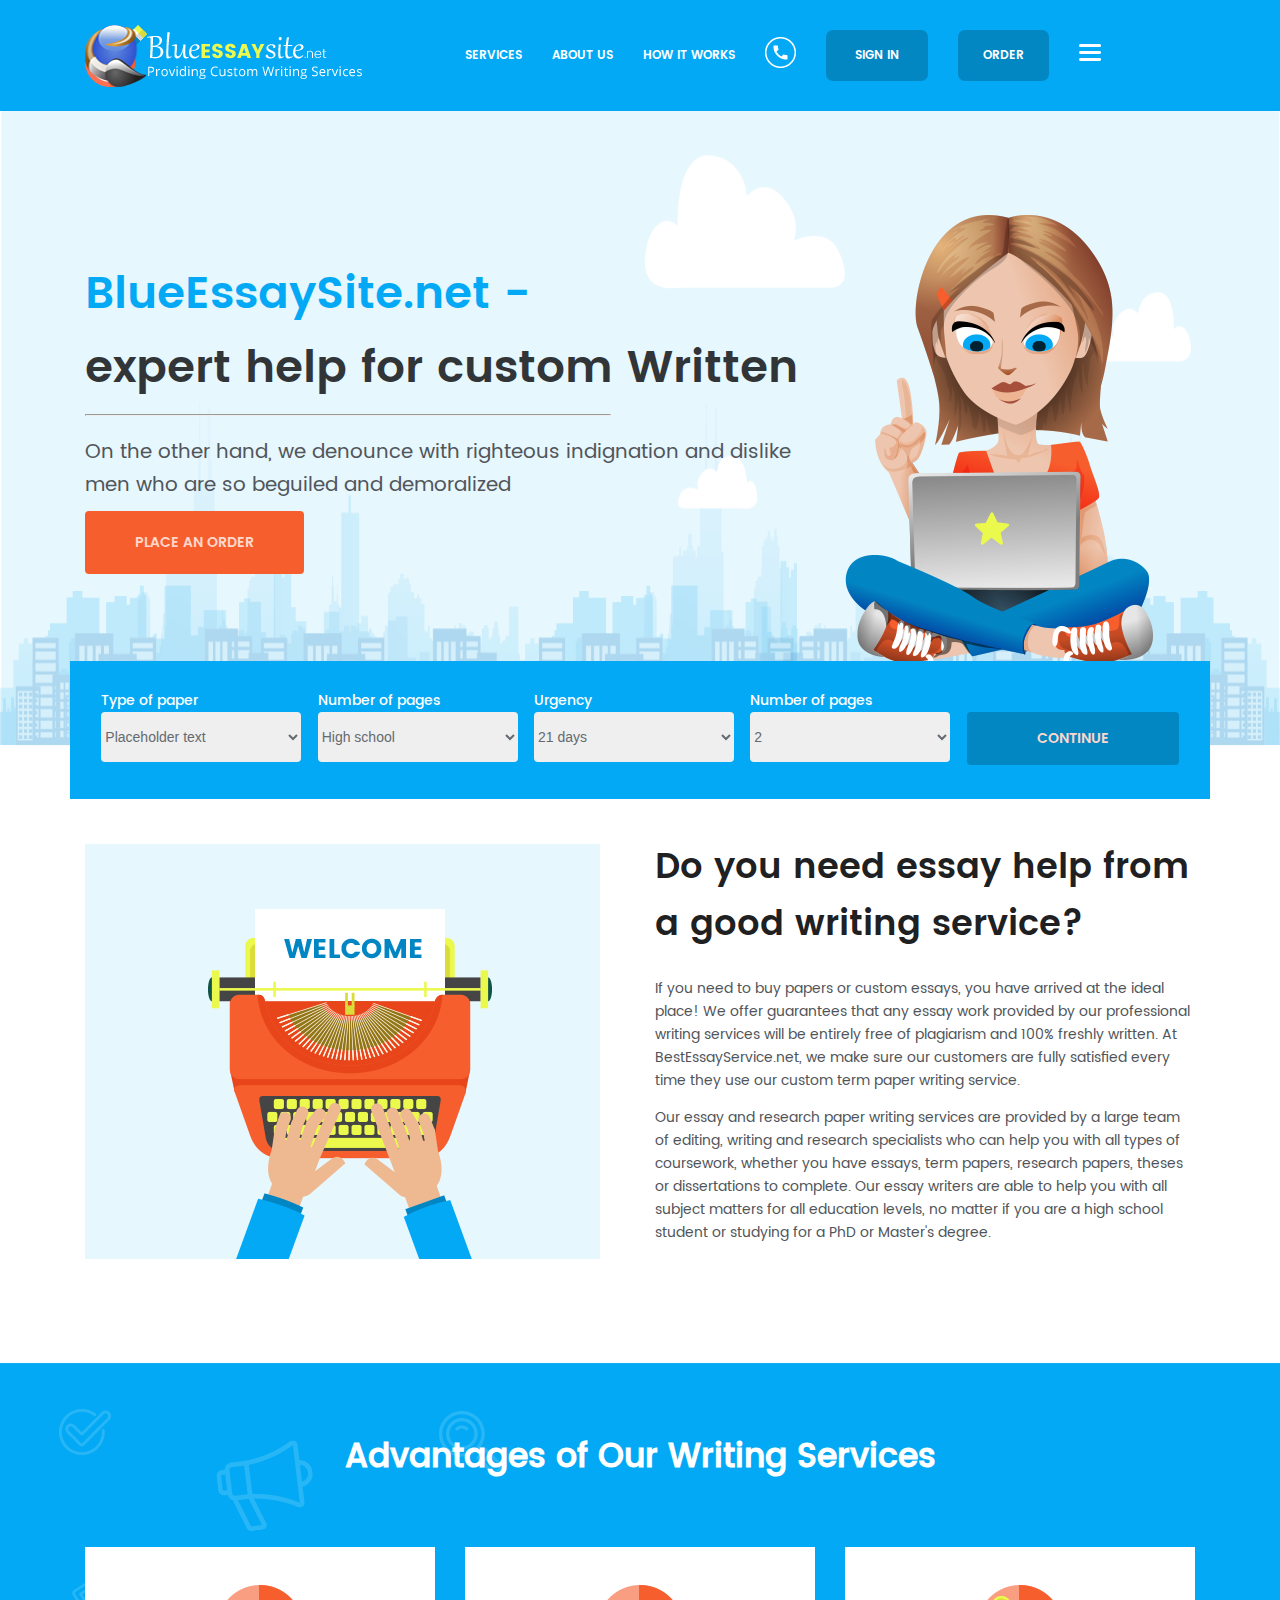
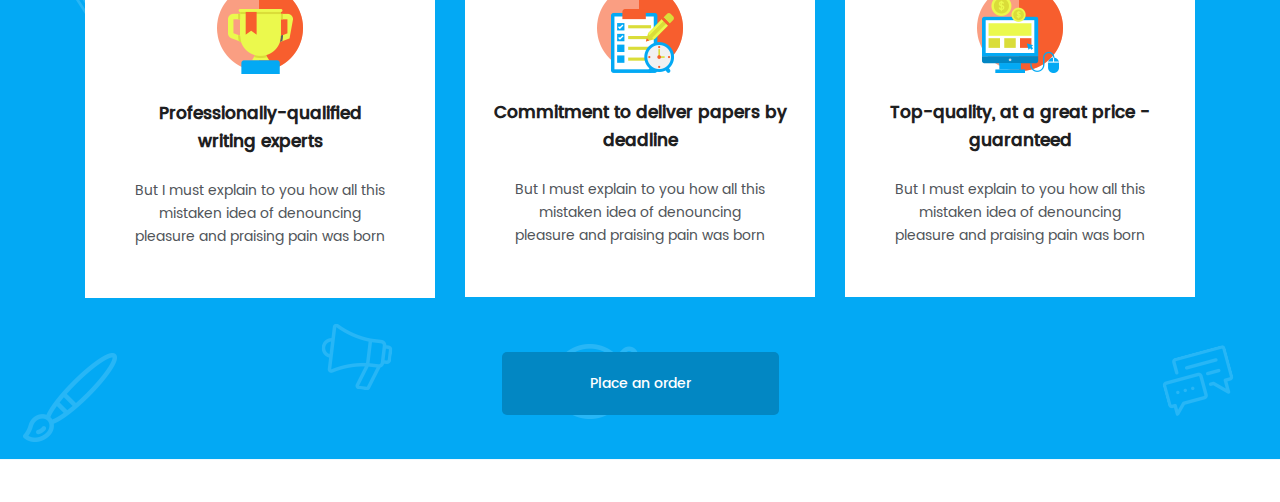
==== index.html @ 02ed7108 "v4" ====
<!DOCTYPE html>
<html lang="en">
<head>
    <meta charset="UTF-8">
    <meta http-equiv="X-UA-Compatible" content="IE=edge">
    <meta name="viewport" content="width=device-width, initial-scale=1.0">
    <title>BlueEssaySite</title>
    <link rel="stylesheet" href="css/bootstrap-grid.min.css">
    <link rel="stylesheet" href="css/main.css">
</head>
<body>

    <header>
        <div class="container-fluid header-top">
            <div class="container">
                <div class="row">  
                    <div class="col-4">
                        <img src="imeges/header-top_icon-logo.png" alt="">
                        <img src="imeges/header-topProviding-Custom-Writing-Services.png" alt="">
                    </div>
                    <div class="col-auto"><a href="#">services</a></div>
                    <div class="col-auto"><a href="#">about us</a></div>
                    <div class="col-auto"><a href="#">how it works</a></div>
                    <div class="col-auto"><a href="#"><img src="imeges/HEADER-TOPphone_icon.png" alt=""></a></div>
                    <div class="col-auto"><a href="#">sign in</a></div>
                    <div class="col-auto"><a href="#">order</a></div>
                    <div class="col-auto"><a href="#"><img src="imeges/top-headerburger.png" alt=""></a></div>
                </div>
            </div>
        </div>
        <div class="container-fluid header-center">
            <div class="container">
                <div class="row">
                    <div class="col-8">
                        <h1><span>BlueEssaySite.net -</span><br> expert help for custom Written</h1>
                        <hr>
                        <p>On the other hand, we denounce with righteous indignation and dislike men who are so beguiled and demoralized</p>
                        <a href="#">Place an order</a>
                    </div>
                    <div class="col-4">
                        <img src="imeges/img_girl.png" alt="">
                    </div>
                </div>
            </div>
            <div class="bgc-color-header">
                <div class="container">
                    <div class="row ">
                        <div class="col continue">
                            <div>
                                <label>Type of paper</label><br>
                                <select>
                                <option>Placeholder text</option>
                            </select></div>
                            <div>
                                <label>Number of pages</label><br>
                                <select>
                                <option>High school</option>
                            </select></div>
                            <div>
                                <label>Urgency</label><br>
                                <select>
                                <option>21 days</option>
                            </select></div>
                            <div>
                                <label>Number of pages</label><br>
                                <select>
                                <option>2</option>
                            </select></div>
                            <div><a href="#">Continue</a></div>
                        </div>
                       
                    </div>
            </div>
           

            </div>
        </div>
    </header>

    <main>
        <div class="container-fluid welcome">
            <div class="container">
                <div class="row">
                    <div class="col-6"><img src="imeges/welcome.png" alt=""></div>
                    <div class="col-6">
                        <h1>Do you need essay help from a good writing service?</h1>
                        <p>If you need to buy papers or custom essays, you have arrived at the ideal place! We offer guarantees that any essay work provided by our professional writing services will be entirely free of plagiarism and 100% freshly written. At BestEssayService.net, we make sure our customers are fully satisfied every time they use our custom term paper writing service. </p>
                        <p>Our essay and research paper writing services are provided by a large team of editing, writing and research specialists who can help you with all types of coursework, whether you have essays, term papers, research papers, theses or dissertations to complete. Our essay writers are able to help you with all subject matters for all education levels, no matter if you are a high school student or studying for a PhD or Master's degree.</p>
                    </div>
                </div>
            </div>
        </div>

        <div class="container-fluid our">
            <div class="container">
                <div class="row">
                    <div class="col-12">
                        <h2>Advantages of Our Writing Services</h2>
                    </div>
                </div>
                <div class="row">
                    <div class="col-4">
                        <div class="cub">
                            <img src="imeges/Vector-Smart-Object1111.png" alt="">
                            <h4>Professionally-qualified <br> writing experts</h4>
                            <p>But I must explain to you how all this mistaken idea of denouncing pleasure and praising pain was born</p>
                        </div>
                        
                    </div>
                    <div class="col-4">
                        <div class="cub">
                            <img src="imeges/Vector-Smart-Object2222.png" alt="">
                            <h4>Commitment to deliver papers by deadline</h4>
                            <p>But I must explain to you how all this mistaken idea of denouncing pleasure and praising pain was born</p>
                        </div>
                        
                    </div>
                    <div class="col-4">
                        <div class="cub">
                            <img src="imeges/Vector-Smart-Object33333.png" alt="">
                            <h4>Top-quality, at a great price - guaranteed</h4>
                            <p>But I must explain to you how all this mistaken idea of denouncing pleasure and praising pain was born</p>
                        </div>
                        
                    </div>
                </div>
                <div class="row roro">
                    <div class="col-auto">
                        <div>
                            <a href="#">Place an order</a>
                        </div>
                        
                    </div>
                </div>
            </div>
        </div>

    </main>

    
    
</body>
</html>
---- css/main.css ----
@import '../fonts/fonts.css';
@import 'base.css';
@import 'style.css';
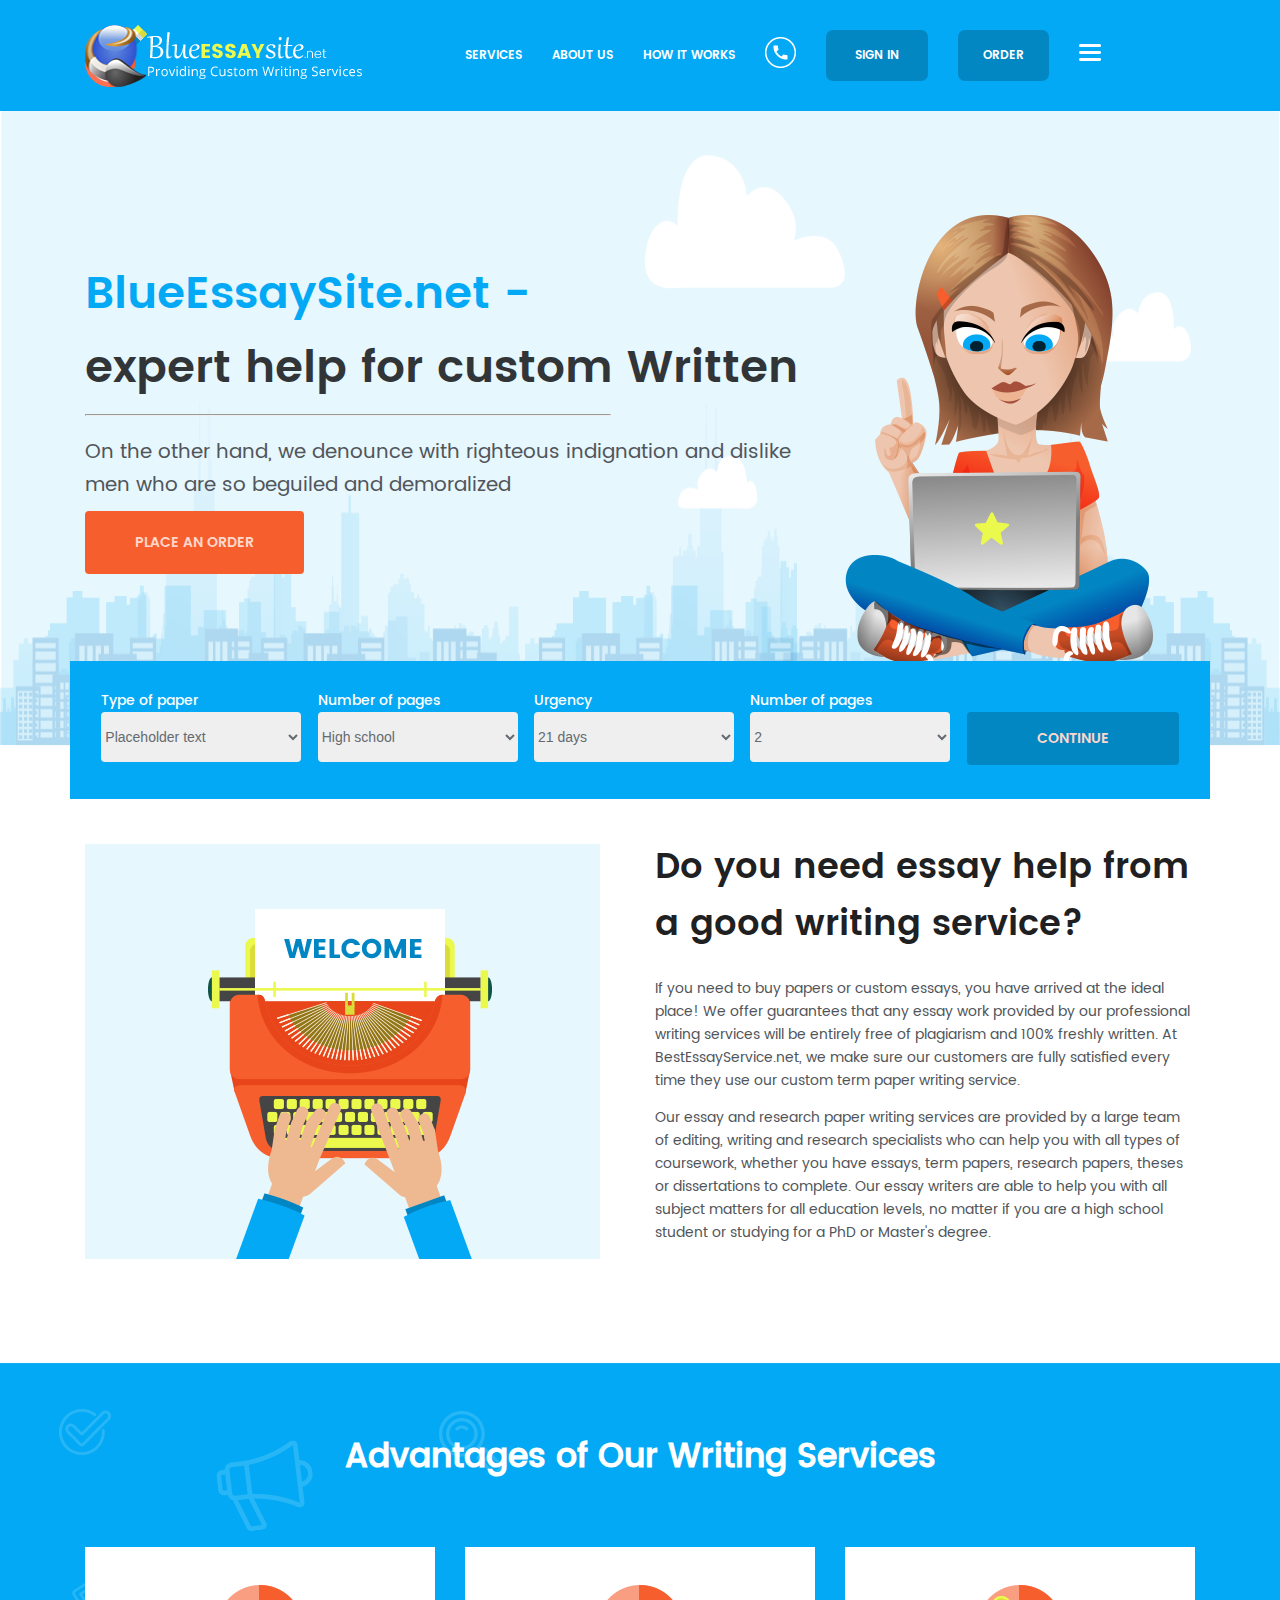
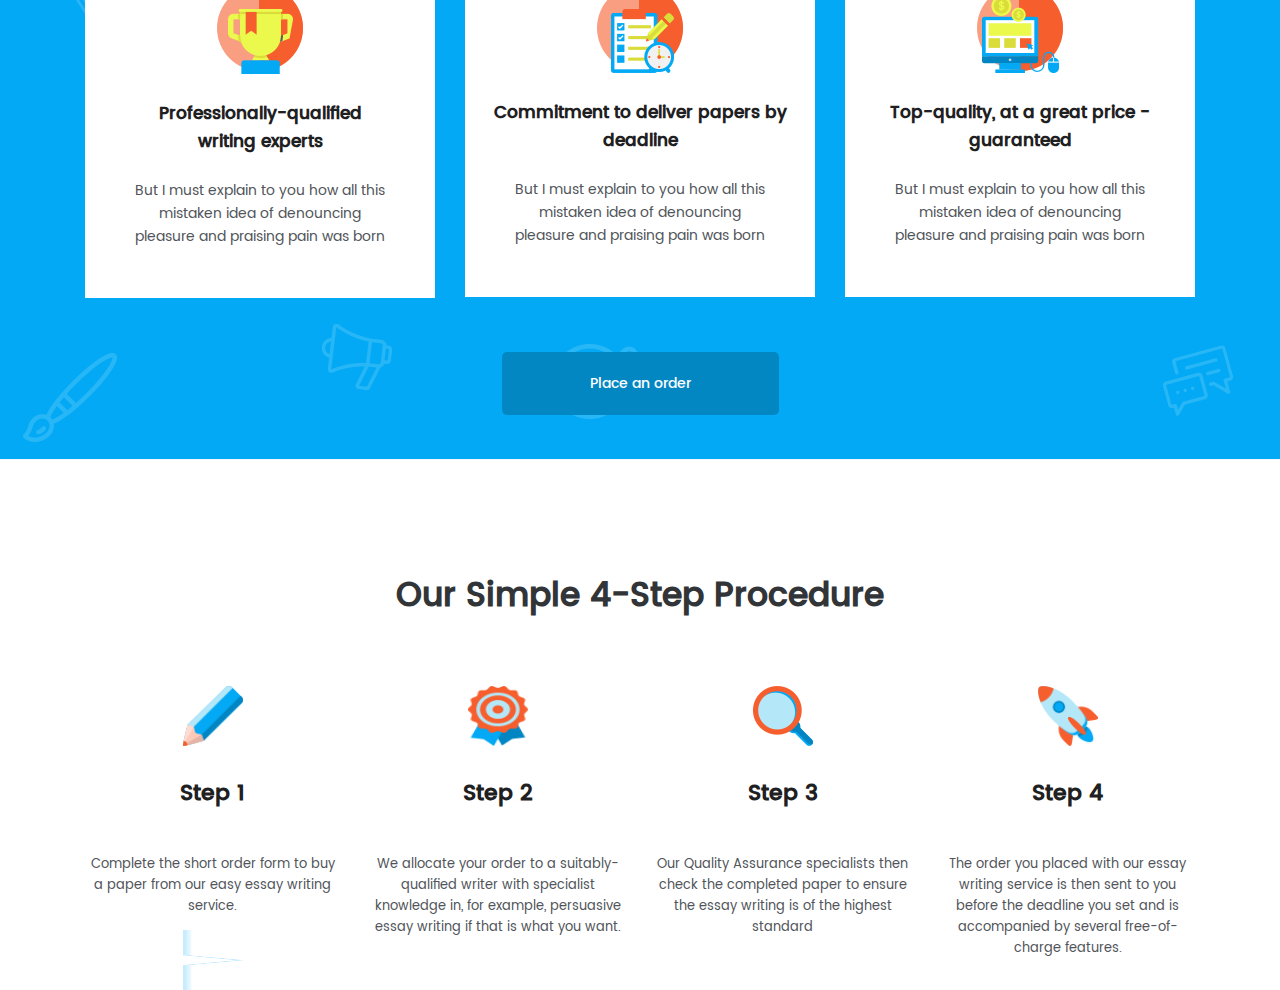
==== commit 121b6cbc: "v-5" ====
--- a/index.html
+++ b/index.html
@@ -134,6 +134,38 @@
                 </div>
             </div>
         </div>
+        <div class="container-fluid hot-it-works">
+            <div class="container">
+                <div class="row">
+                    <div class="col-12">
+                        <h2>Our Simple 4-Step Procedure</h2>
+                    </div>
+                </div>
+                <div class="row">
+                    <div class="col-3 flex-container arow">
+                        <img src="imeges/step1.png" alt="">
+                        <h4>Step 1</h4>
+                        <p>Complete the short order form to buy a paper from our easy essay writing service.</p>
+                        <img class="flet" src="imeges/arrow-copy.png" alt="">
+                    </div>
+                    <div class="col-3 flex-container arow">
+                        <img src="imeges/step2.png" alt="">
+                        <h4>Step 2</h4>
+                        <p>We allocate your order to a suitably-qualified writer with specialist knowledge in, for example, persuasive essay writing if that is what you want.</p>
+                    </div>
+                    <div class="col-3 flex-container arow">
+                        <img src="imeges/step3.png" alt="">
+                        <h4>Step 3</h4>
+                        <p>Our Quality Assurance specialists then check the completed paper to ensure the essay writing is of the highest standard</p>
+                    </div>
+                    <div class="col-3 flex-container">
+                        <img src="imeges/step4.png" alt="">
+                        <h4>Step 4</h4>
+                        <p>The order you placed with our essay writing service is then sent to you before the deadline you set and is accompanied by several free-of-charge features.</p>
+                    </div>
+                </div>
+            </div>
+        </div>
 
     </main>
 
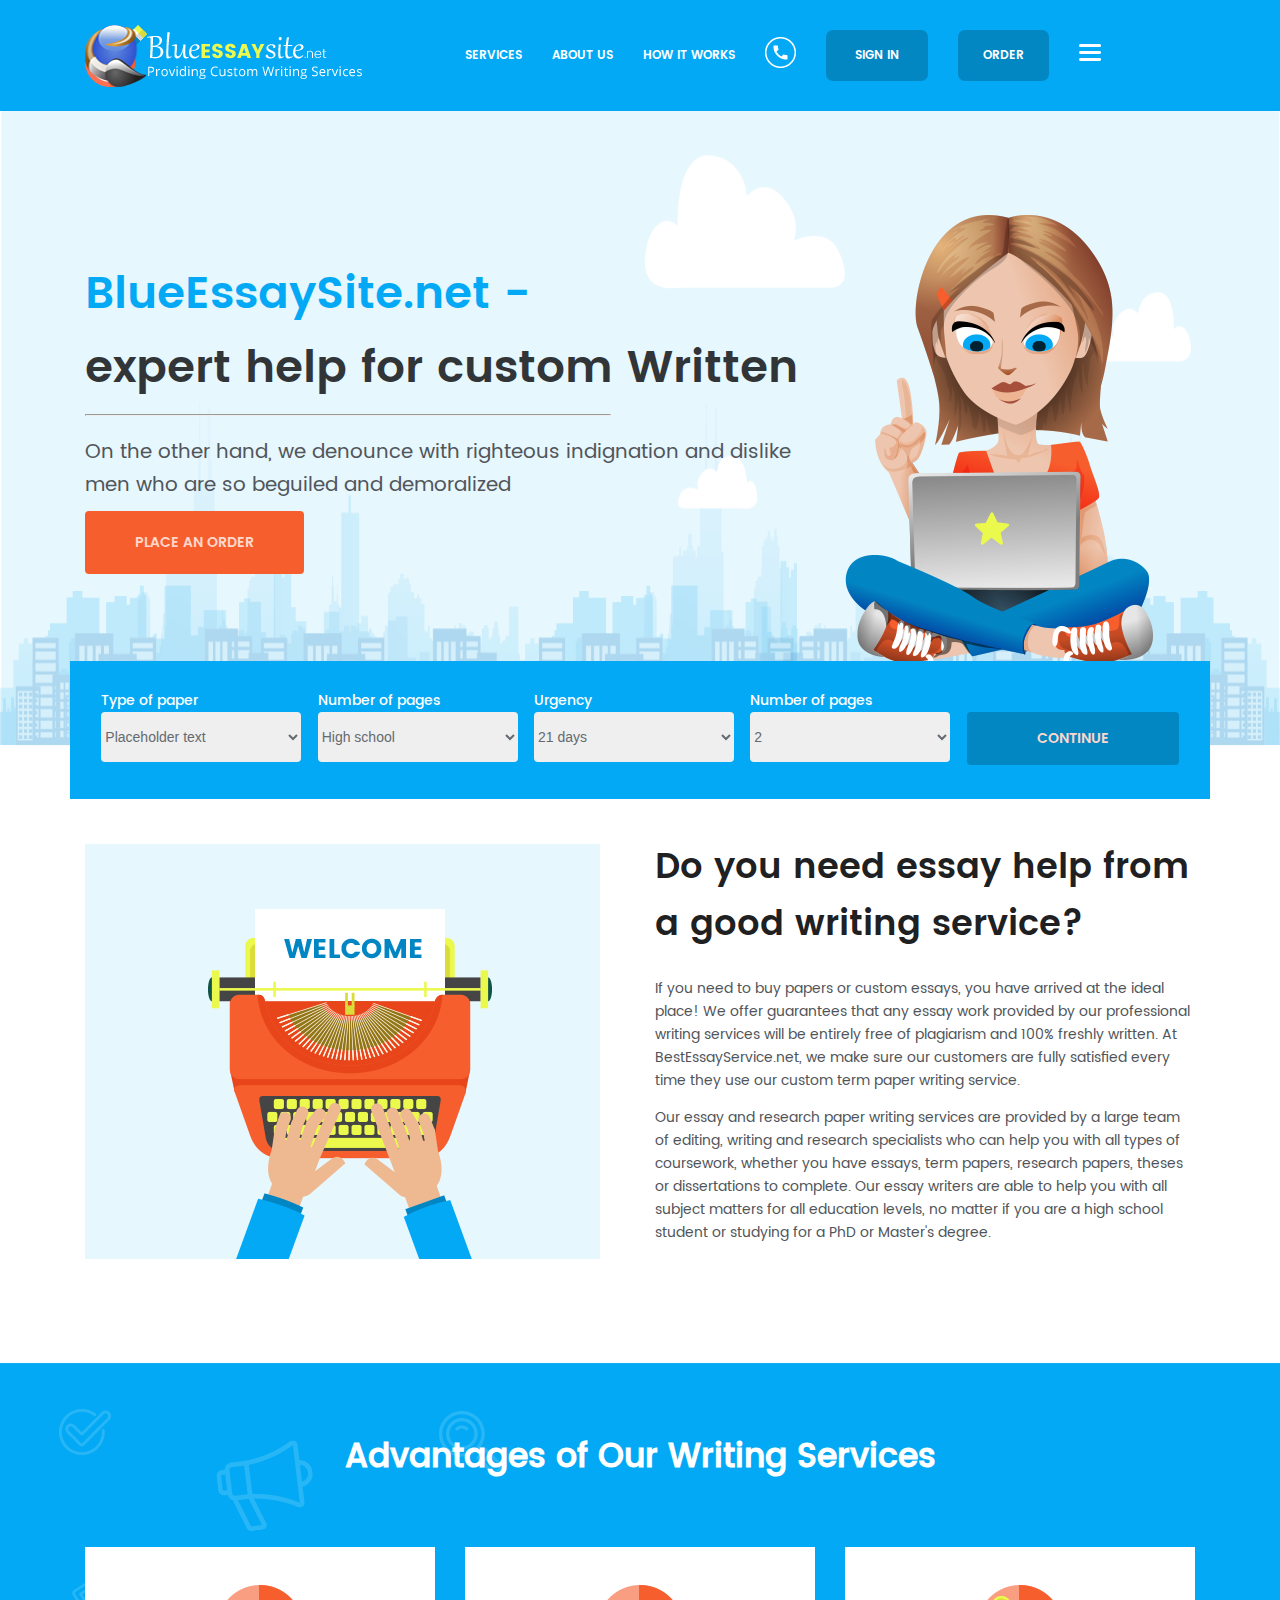
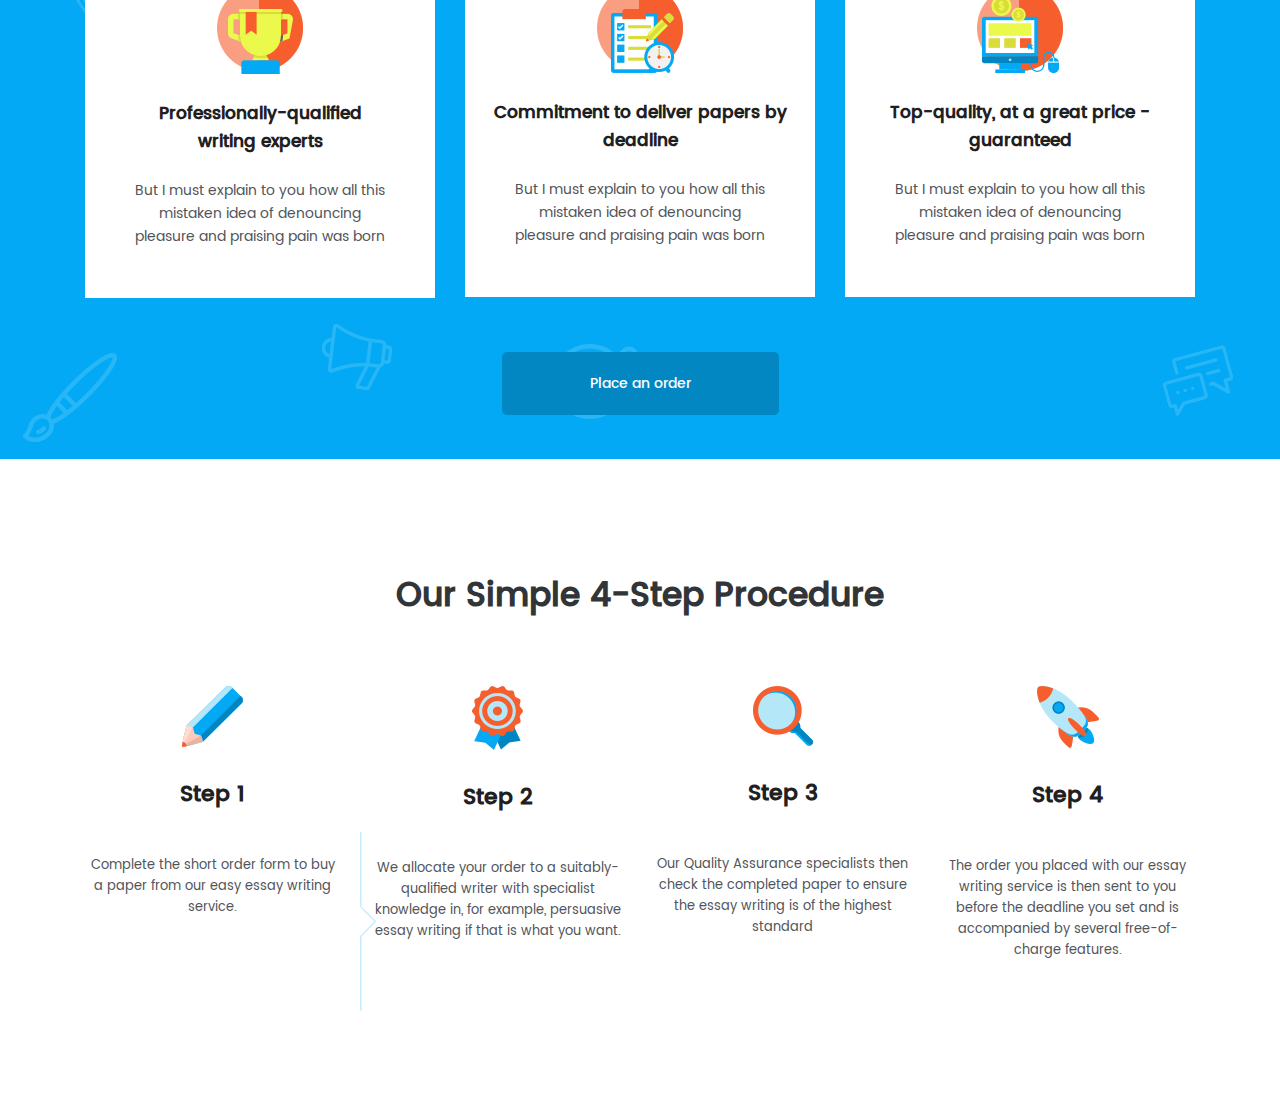
==== commit 6a38d923: "v-6" ====
--- a/index.html
+++ b/index.html
@@ -143,23 +143,23 @@
                 </div>
                 <div class="row">
                     <div class="col-3 flex-container arow">
-                        <img src="imeges/step1.png" alt="">
+                        <img class="size" src="imeges/step1.png" alt="">
                         <h4>Step 1</h4>
                         <p>Complete the short order form to buy a paper from our easy essay writing service.</p>
                         <img class="flet" src="imeges/arrow-copy.png" alt="">
                     </div>
                     <div class="col-3 flex-container arow">
-                        <img src="imeges/step2.png" alt="">
+                        <img class="size" src="imeges/step2.png" alt="">
                         <h4>Step 2</h4>
                         <p>We allocate your order to a suitably-qualified writer with specialist knowledge in, for example, persuasive essay writing if that is what you want.</p>
                     </div>
                     <div class="col-3 flex-container arow">
-                        <img src="imeges/step3.png" alt="">
+                        <img class="size" src="imeges/step3.png" alt="">
                         <h4>Step 3</h4>
                         <p>Our Quality Assurance specialists then check the completed paper to ensure the essay writing is of the highest standard</p>
                     </div>
                     <div class="col-3 flex-container">
-                        <img src="imeges/step4.png" alt="">
+                        <img class="size" src="imeges/step4.png" alt="">
                         <h4>Step 4</h4>
                         <p>The order you placed with our essay writing service is then sent to you before the deadline you set and is accompanied by several free-of-charge features.</p>
                     </div>
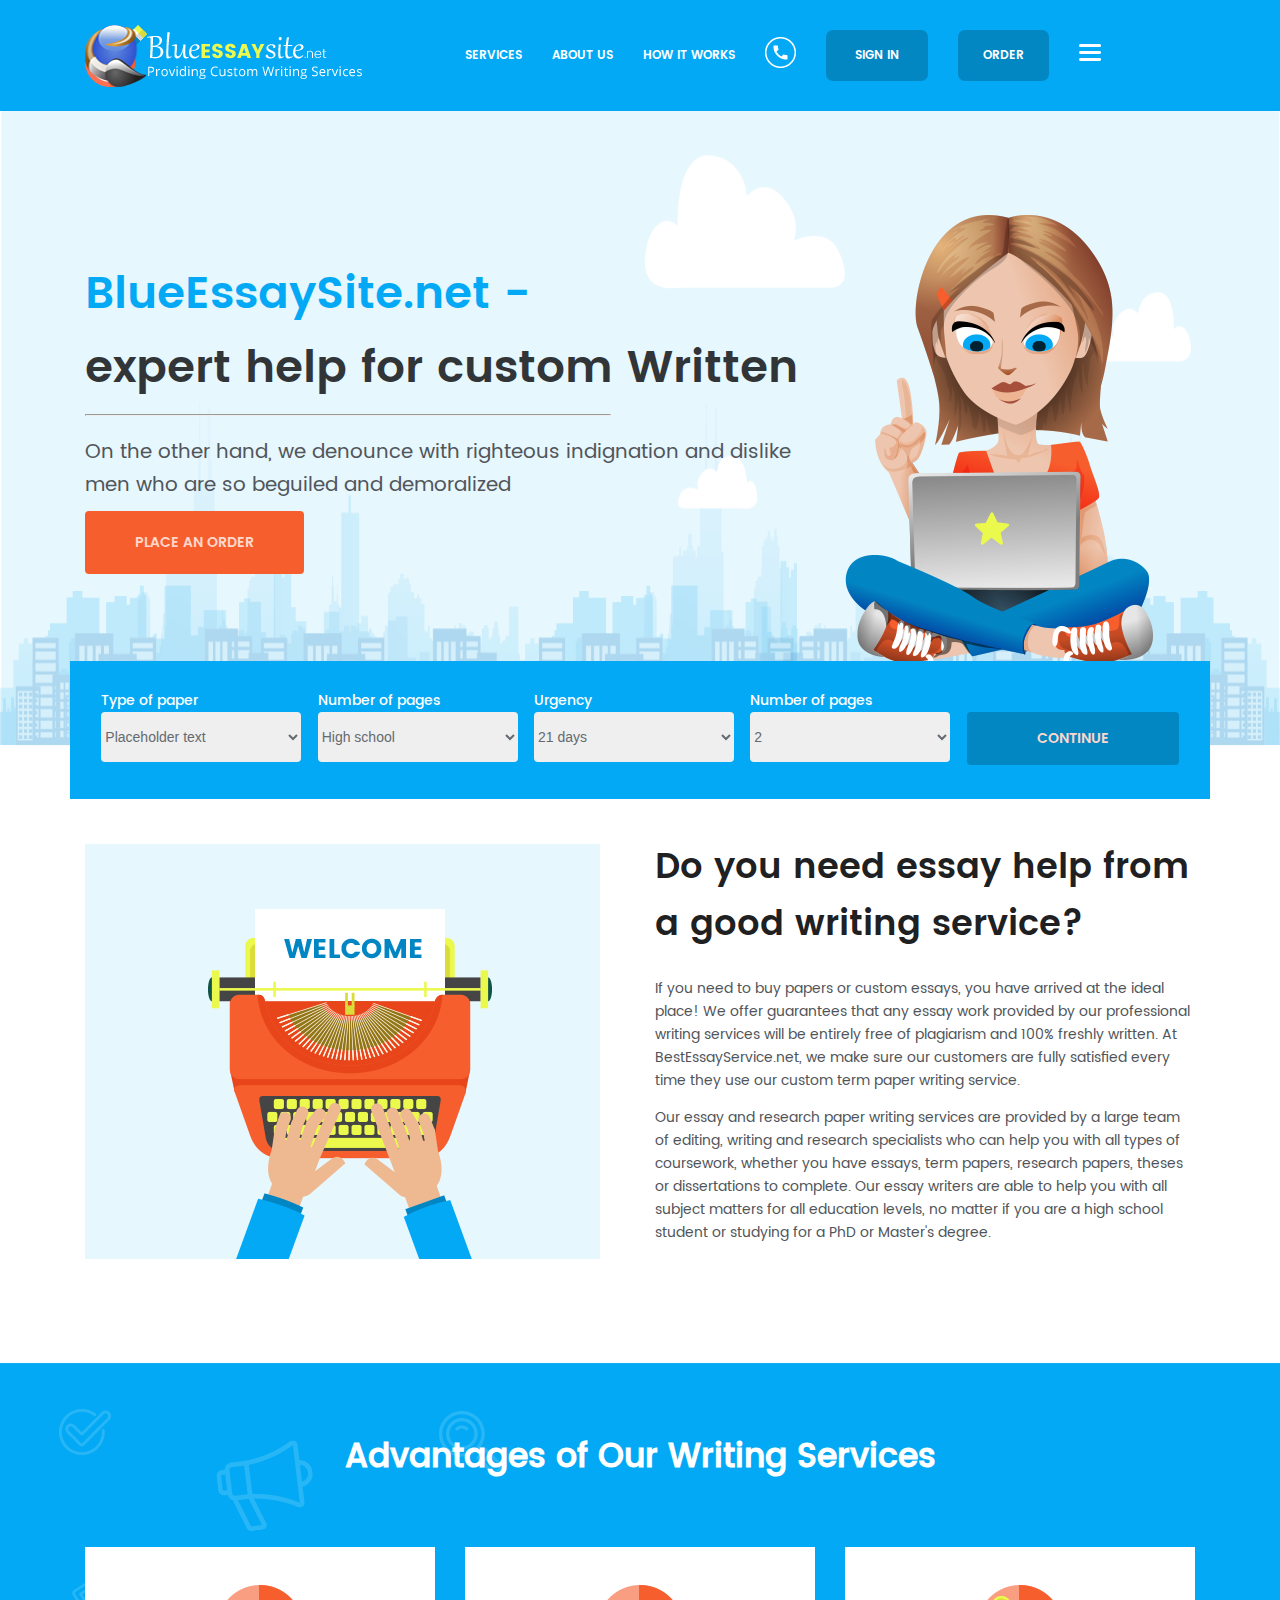
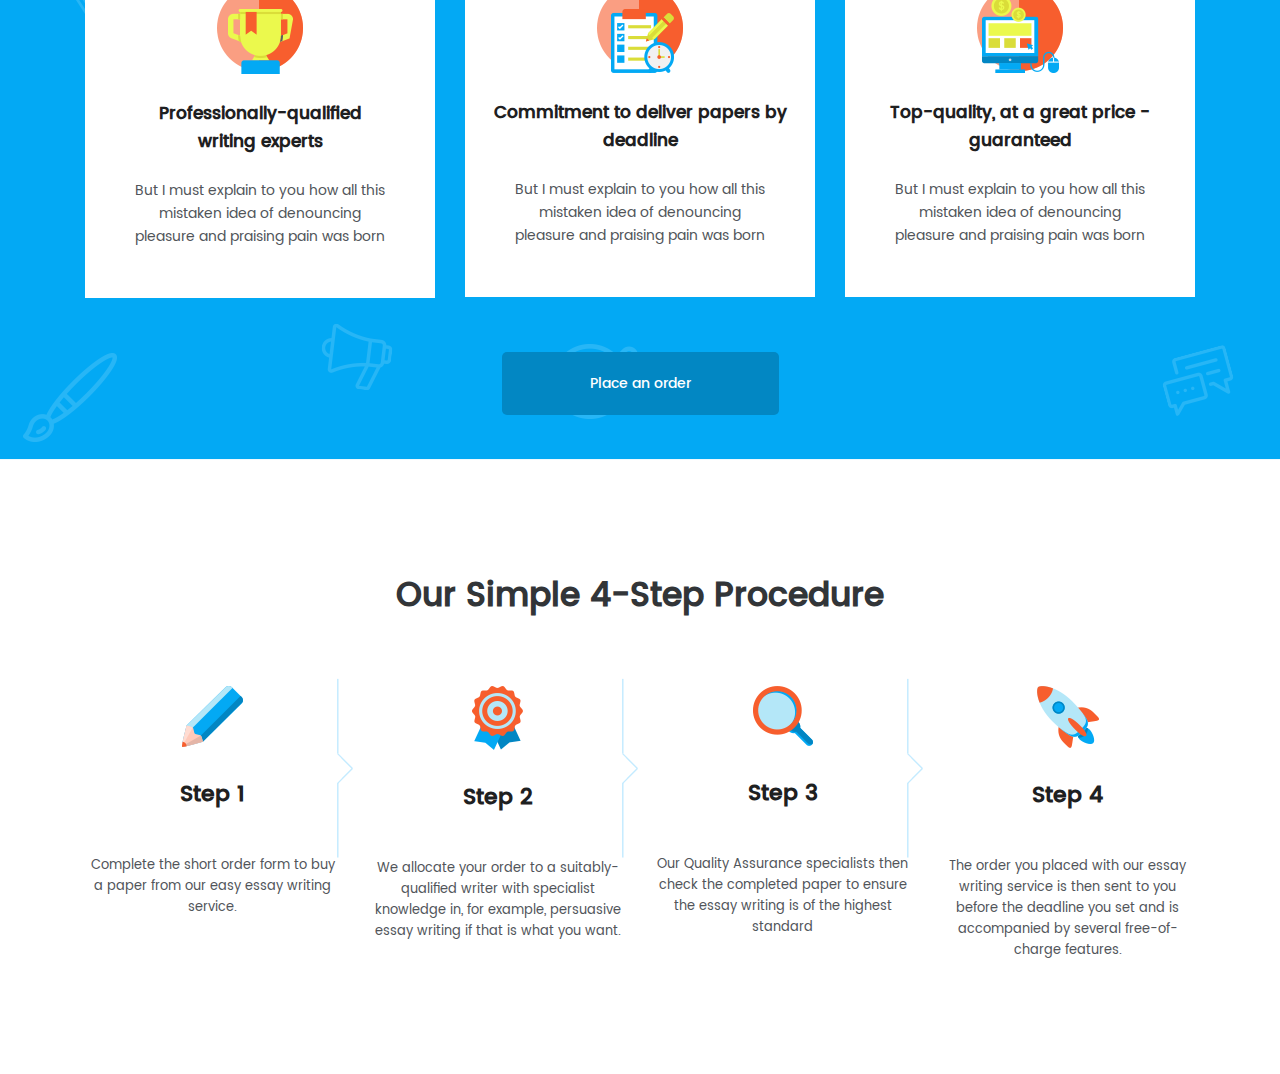
==== commit fdeecfbf: "v-7" ====
--- a/index.html
+++ b/index.html
@@ -146,17 +146,19 @@
                         <img class="size" src="imeges/step1.png" alt="">
                         <h4>Step 1</h4>
                         <p>Complete the short order form to buy a paper from our easy essay writing service.</p>
-                        <img class="flet" src="imeges/arrow-copy.png" alt="">
+                        <img class="flet" style="position: absolute; left: 267px; bottom: 216px;" src="imeges/arrow-copy.png" alt="">
                     </div>
                     <div class="col-3 flex-container arow">
                         <img class="size" src="imeges/step2.png" alt="">
                         <h4>Step 2</h4>
                         <p>We allocate your order to a suitably-qualified writer with specialist knowledge in, for example, persuasive essay writing if that is what you want.</p>
+                        <img class="flet" style="position: absolute; left: 267px; bottom: 216px;" src="imeges/arrow-copy.png" alt="">
                     </div>
                     <div class="col-3 flex-container arow">
                         <img class="size" src="imeges/step3.png" alt="">
                         <h4>Step 3</h4>
                         <p>Our Quality Assurance specialists then check the completed paper to ensure the essay writing is of the highest standard</p>
+                        <img class="flet" style="position: absolute; left: 267px; bottom: 216px;" src="imeges/arrow-copy.png" alt="">
                     </div>
                     <div class="col-3 flex-container">
                         <img class="size" src="imeges/step4.png" alt="">
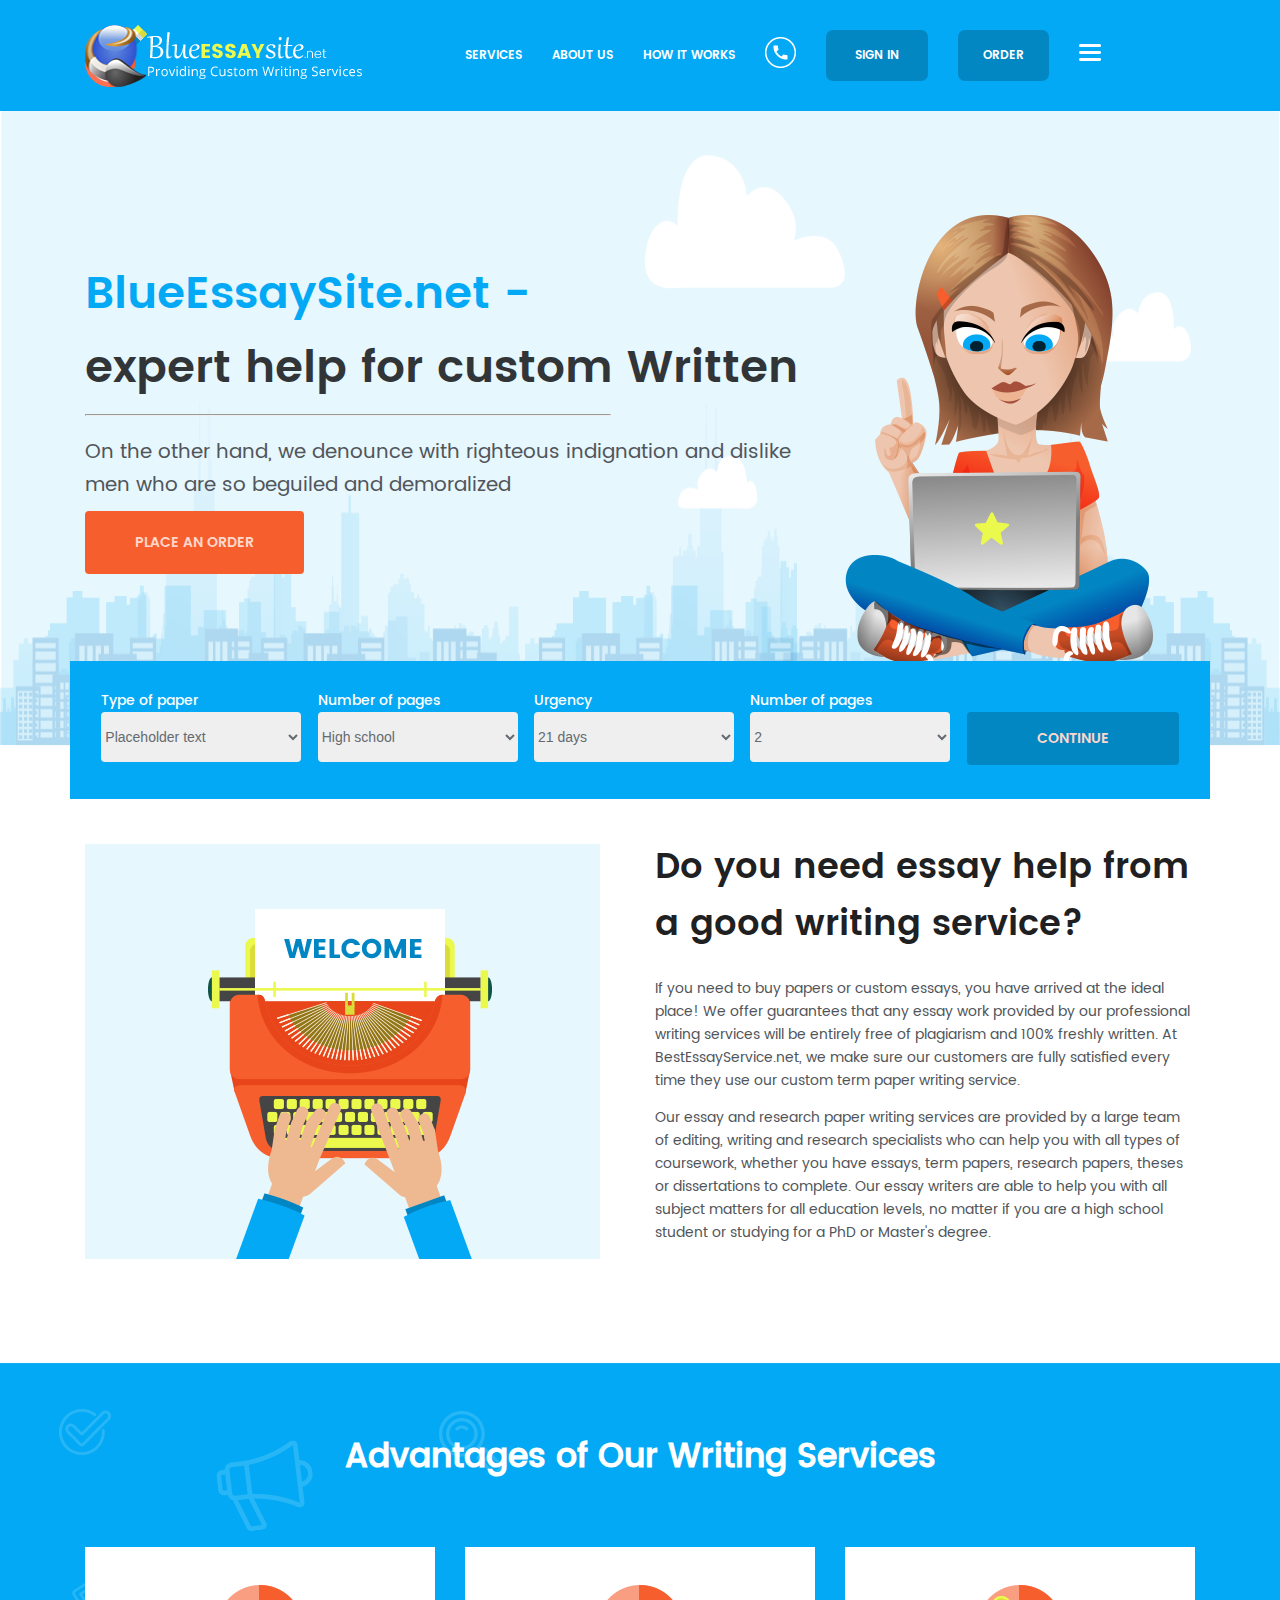
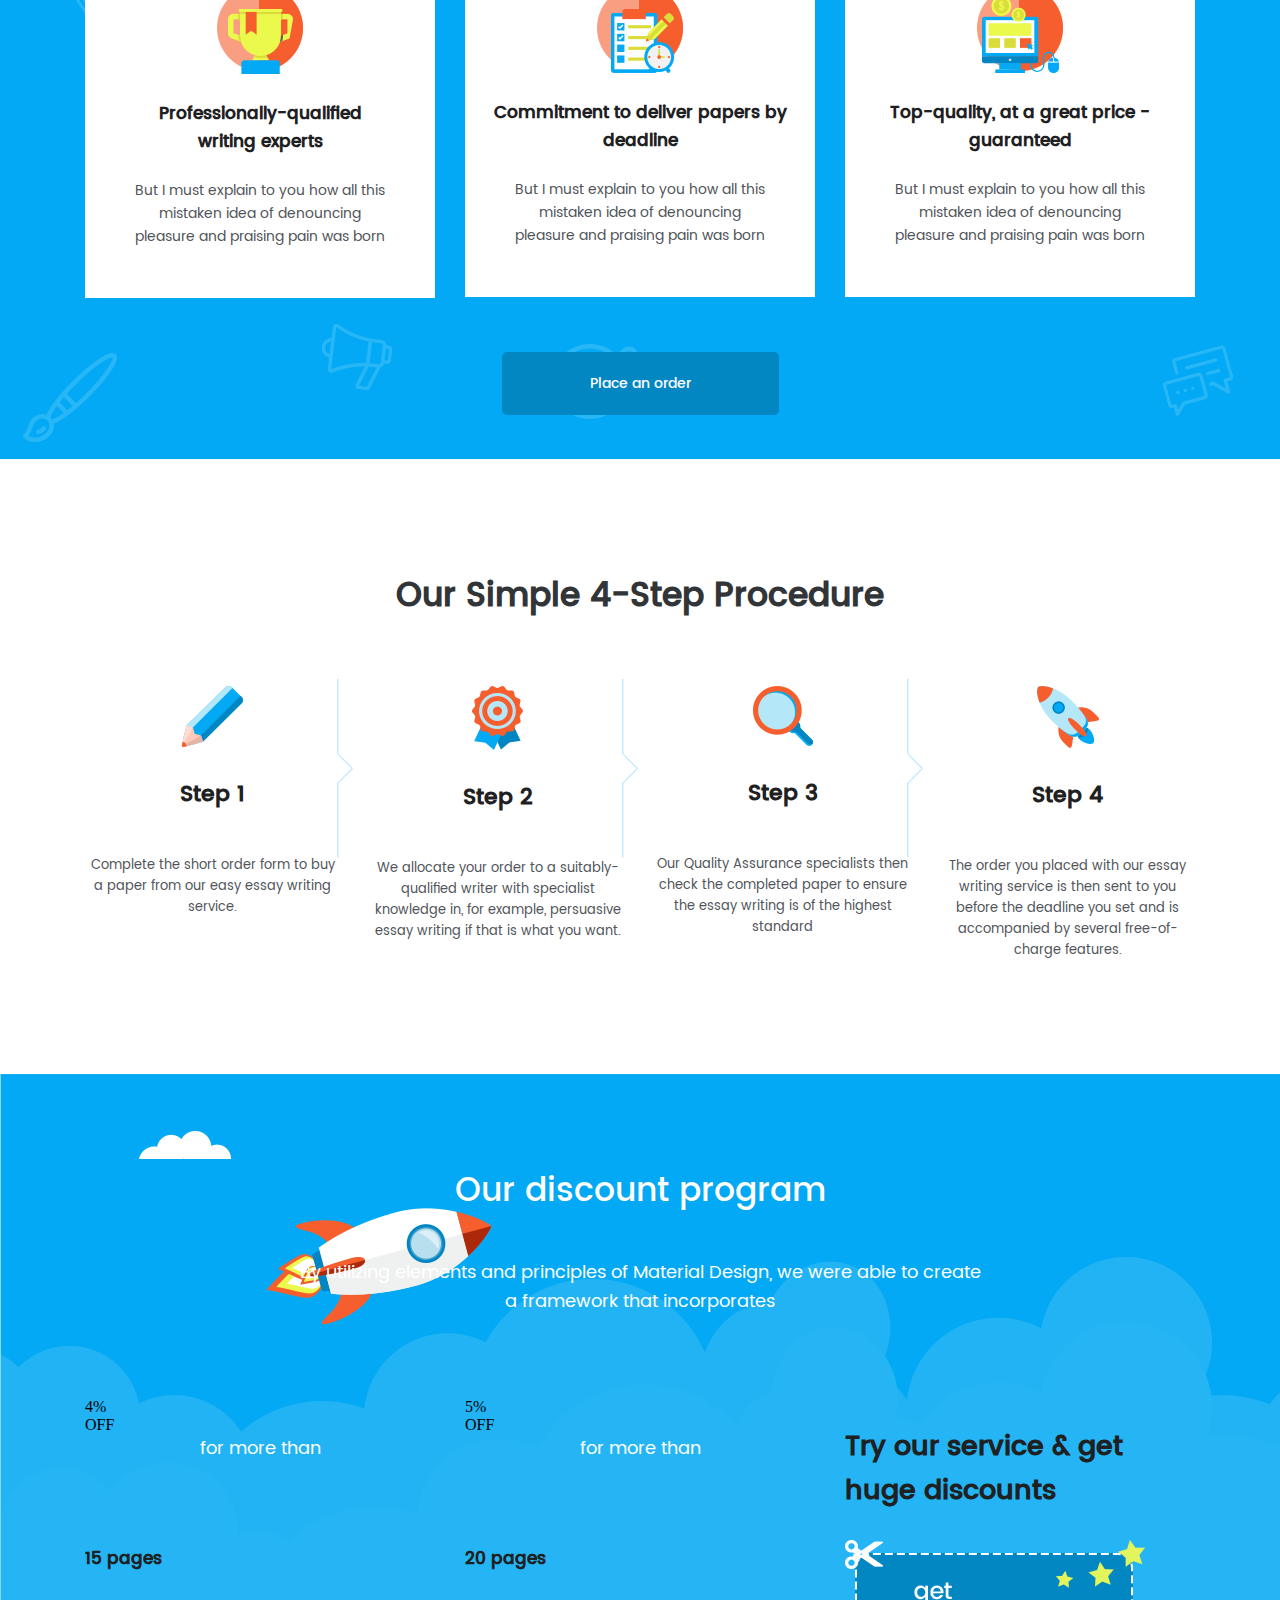
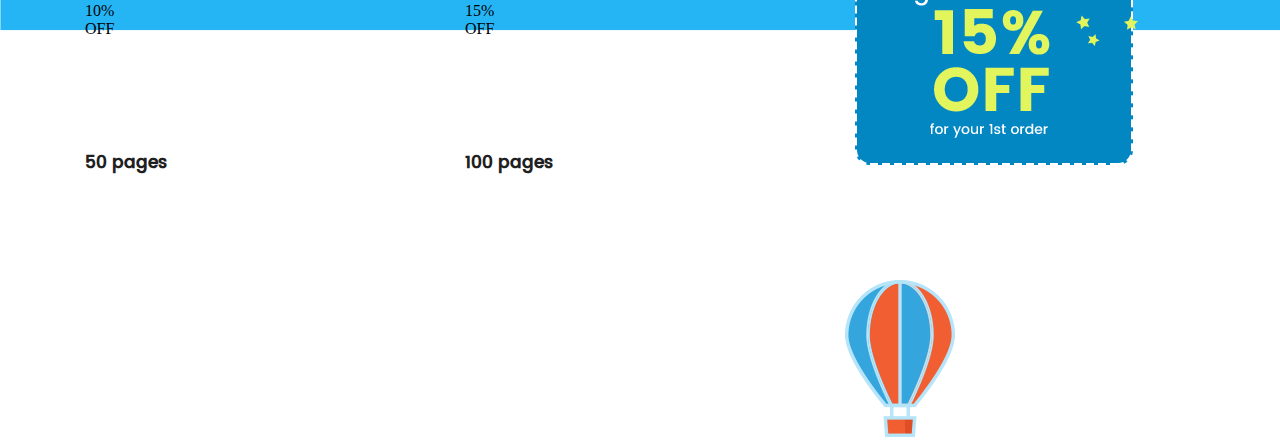
==== commit f258519b: "v-8" ====
--- a/index.html
+++ b/index.html
@@ -168,6 +168,54 @@
                 </div>
             </div>
         </div>
+        <div class="container-fluid discounts">
+            <div class="container">
+                <div class="row">
+                    <div class="col-12">
+                        <h2>Our discount program</h2>
+                        <p>By utilizing elements and principles of Material Design, we were able to create<br> a framework that incorporates </p>
+                    </div>
+                </div>
+            </div>
+            
+            <div class="container">
+                <div class="row">
+                    <div class="col-4">
+                        <div class="bloks">
+                            <span>4%<br>OFF</span>
+                            <p>for more than</p>
+                            <h5>15 pages</h5>
+                        </div>
+                        <div class="bloks">
+                            <span>10%<br>OFF</span>
+                            <p>for more than</p>
+                            <h5>50 pages</h5>
+                        </div>
+                    </div>
+                    <div class="col-4">
+                        <div class="bloks">
+                            <span>5%<br>OFF</span>
+                            <p>for more than</p>
+                            <h5>20 pages</h5>
+                        </div>
+                        <div class="bloks">
+                            <span>15%<br>OFF</span>
+                            <p>for more than</p>
+                            <h5>100 pages</h5>
+                        </div>
+                    </div>
+                    <div class="col-4">
+                        <div class="div">
+                            <h3>Try our service & get huge discounts</h3>
+                            <img src="imeges/get.png" alt="">
+                            <p>Use discount15 as discount code</p>
+                            <img src="imeges/Balloon.png" alt="">
+                        </div>
+                    </div>
+                </div>
+            </div>
+            
+        </div>
 
     </main>
 
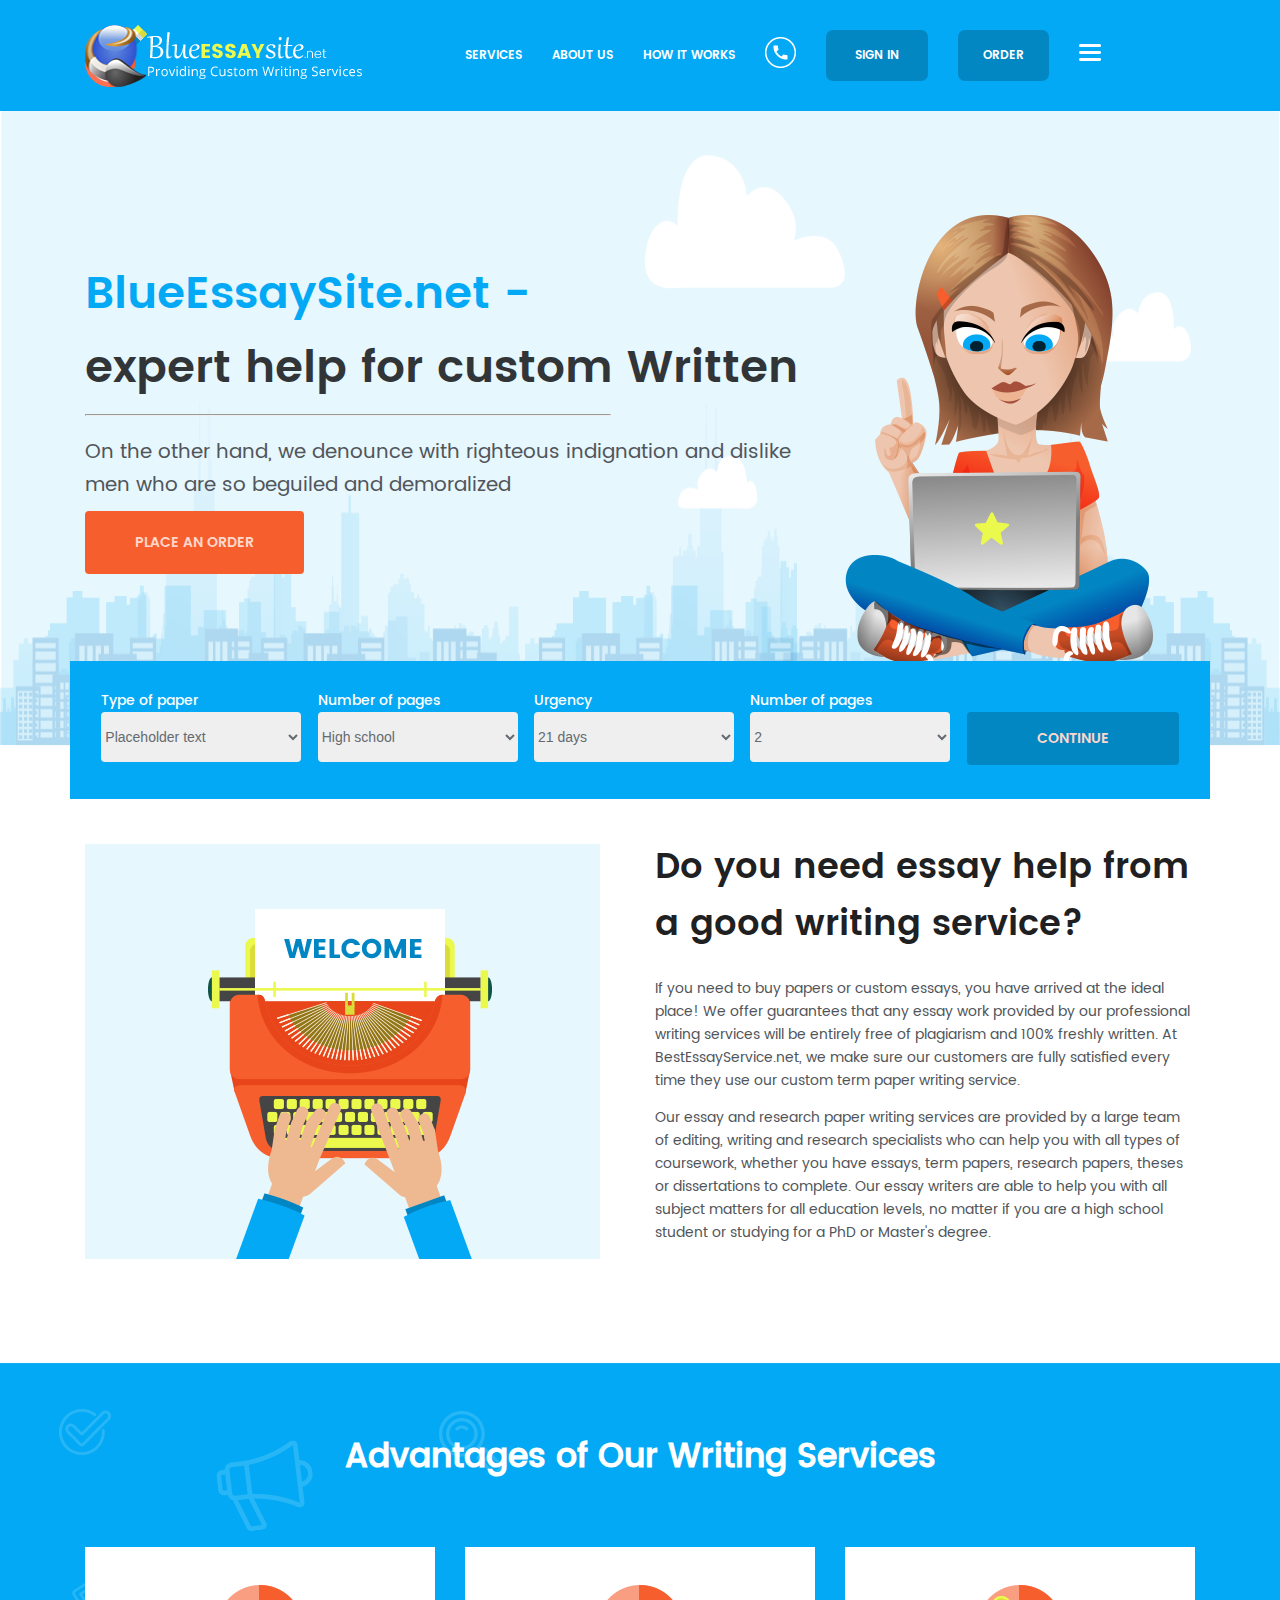
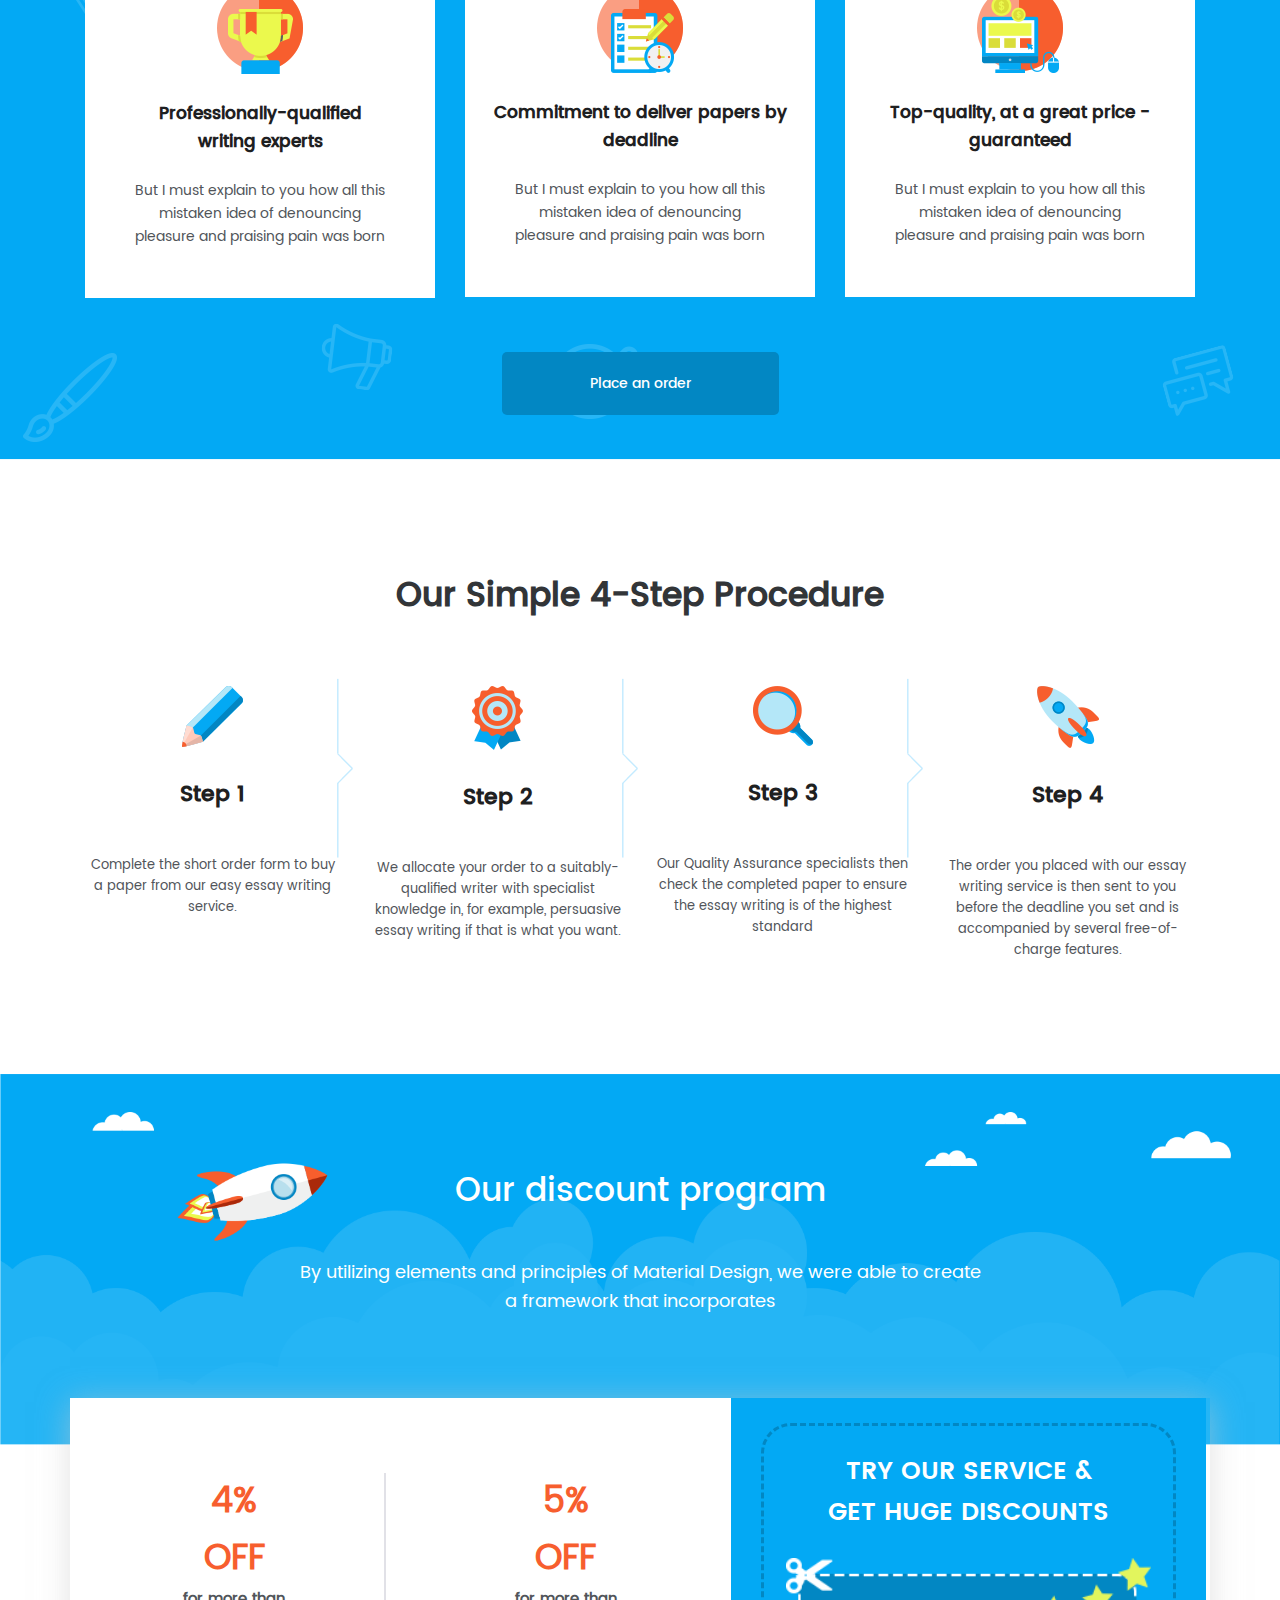
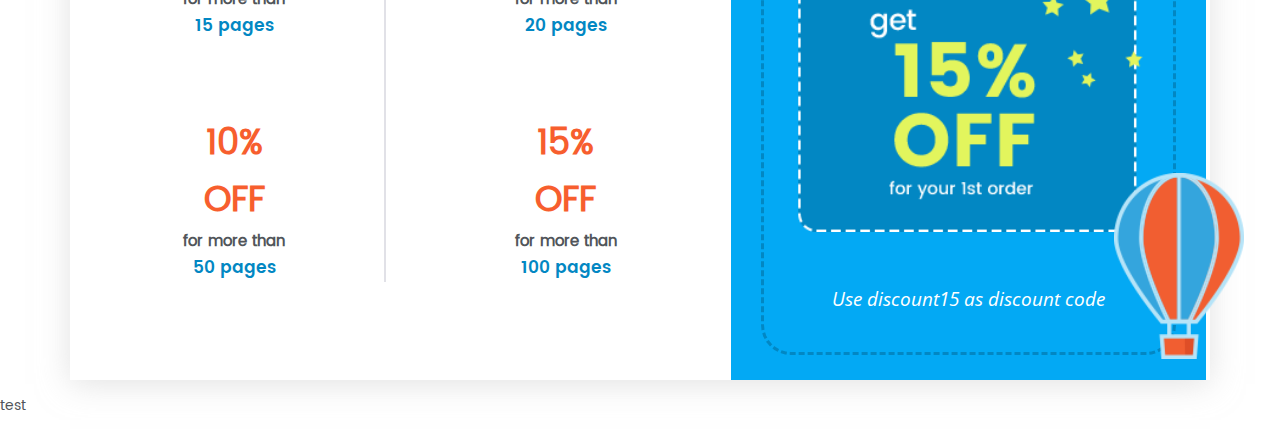
==== commit 893d4ebd: "v-10" ====
--- a/index.html
+++ b/index.html
@@ -178,21 +178,21 @@
                 </div>
             </div>
             
-            <div class="container">
-                <div class="row">
-                    <div class="col-4">
-                        <div class="bloks">
+            <div class="container bloks_in_bloks">
+                <div class="row">
+                    <div class="col-auto bg-bloks">
+                        <div class="bloks bord-r">
                             <span>4%<br>OFF</span>
                             <p>for more than</p>
                             <h5>15 pages</h5>
                         </div>
-                        <div class="bloks">
+                        <div class="bloks  bord-r-1">
                             <span>10%<br>OFF</span>
                             <p>for more than</p>
                             <h5>50 pages</h5>
                         </div>
-                    </div>
-                    <div class="col-4">
+                    </div> 
+                    <div class="col-auto bg-bloks">
                         <div class="bloks">
                             <span>5%<br>OFF</span>
                             <p>for more than</p>
@@ -204,19 +204,19 @@
                             <h5>100 pages</h5>
                         </div>
                     </div>
-                    <div class="col-4">
-                        <div class="div">
-                            <h3>Try our service & get huge discounts</h3>
-                            <img src="imeges/get.png" alt="">
+                    <div class="col-5 bg-bloks-blue">
+                        <div class="botder-line">
+                            <h3>Try our service &<br> get huge discounts</h3>
+                            <img class="larger" src="imeges/get.png" alt="">
                             <p>Use discount15 as discount code</p>
-                            <img src="imeges/Balloon.png" alt="">
+                            <img class="balloon" src="imeges/Balloon.png" alt="">
                         </div>
                     </div>
                 </div>
             </div>
             
         </div>
-
+        <p>test</p>
     </main>
 
     
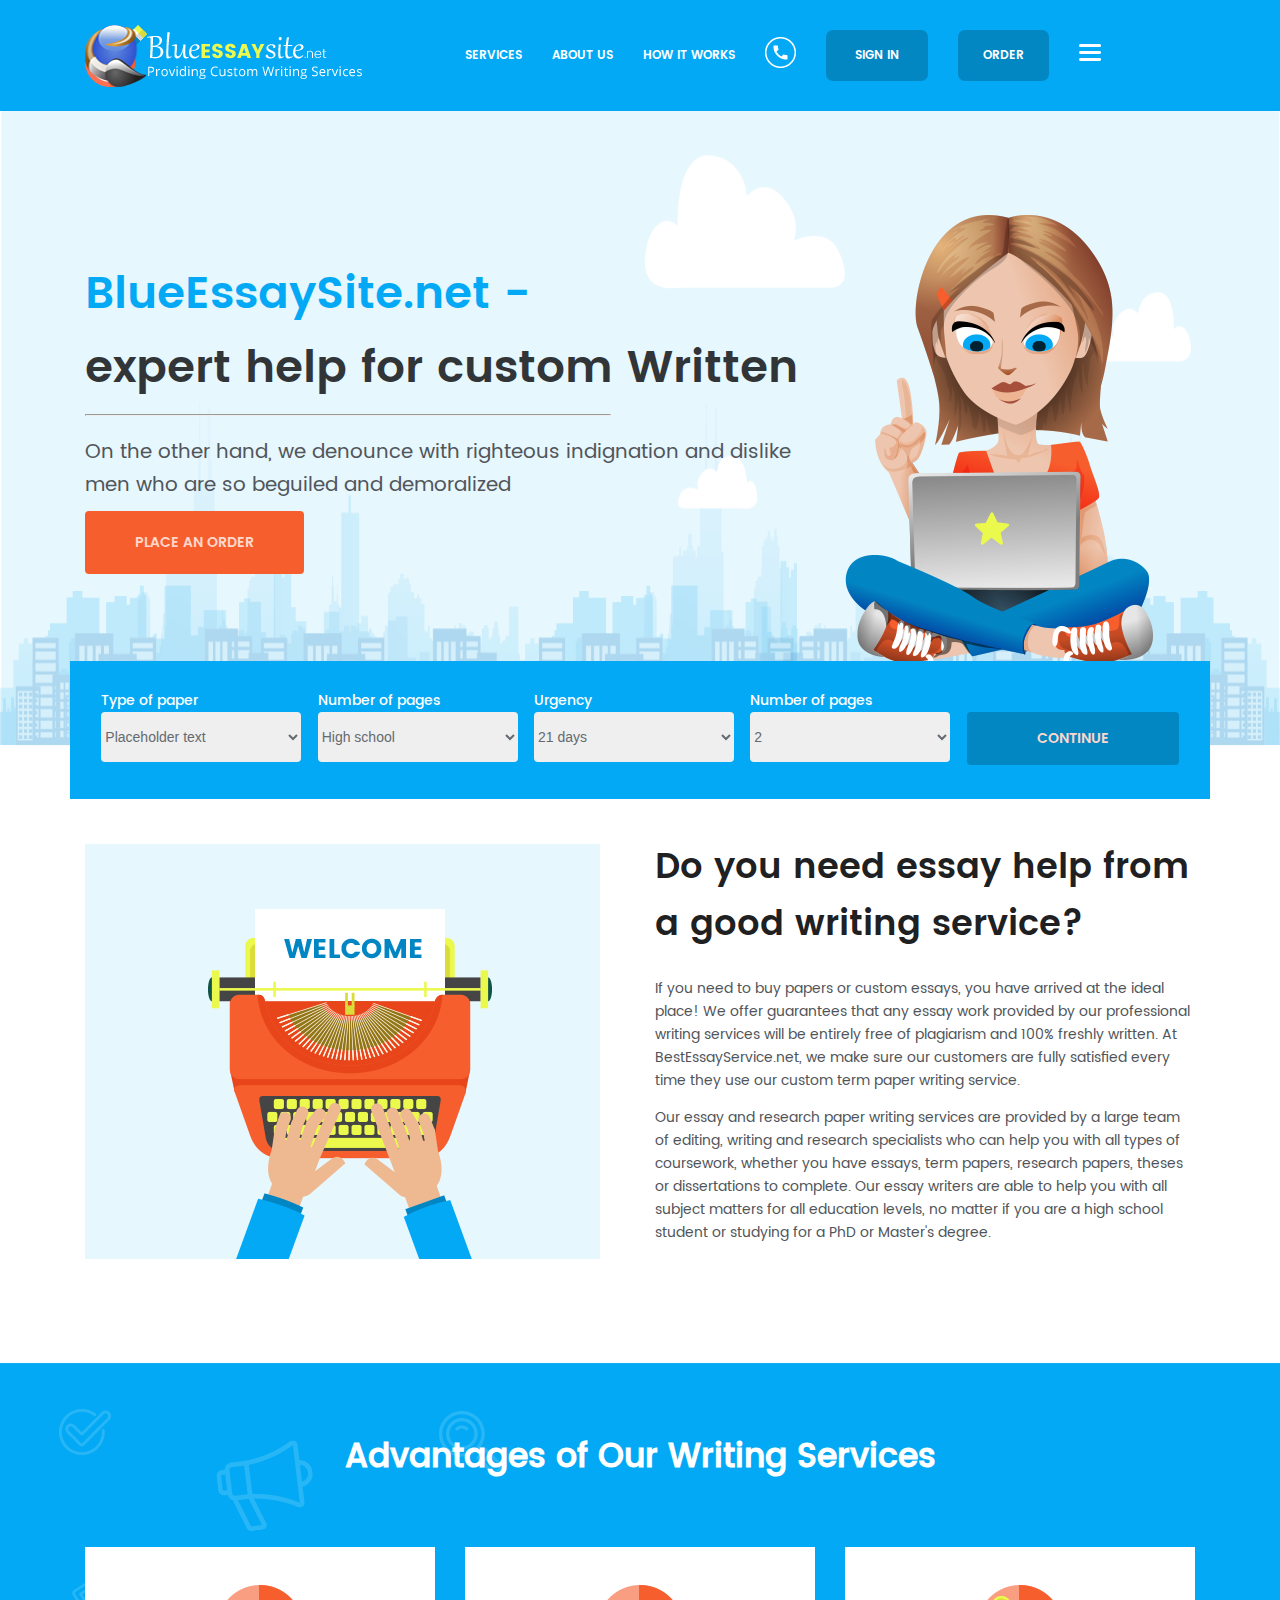
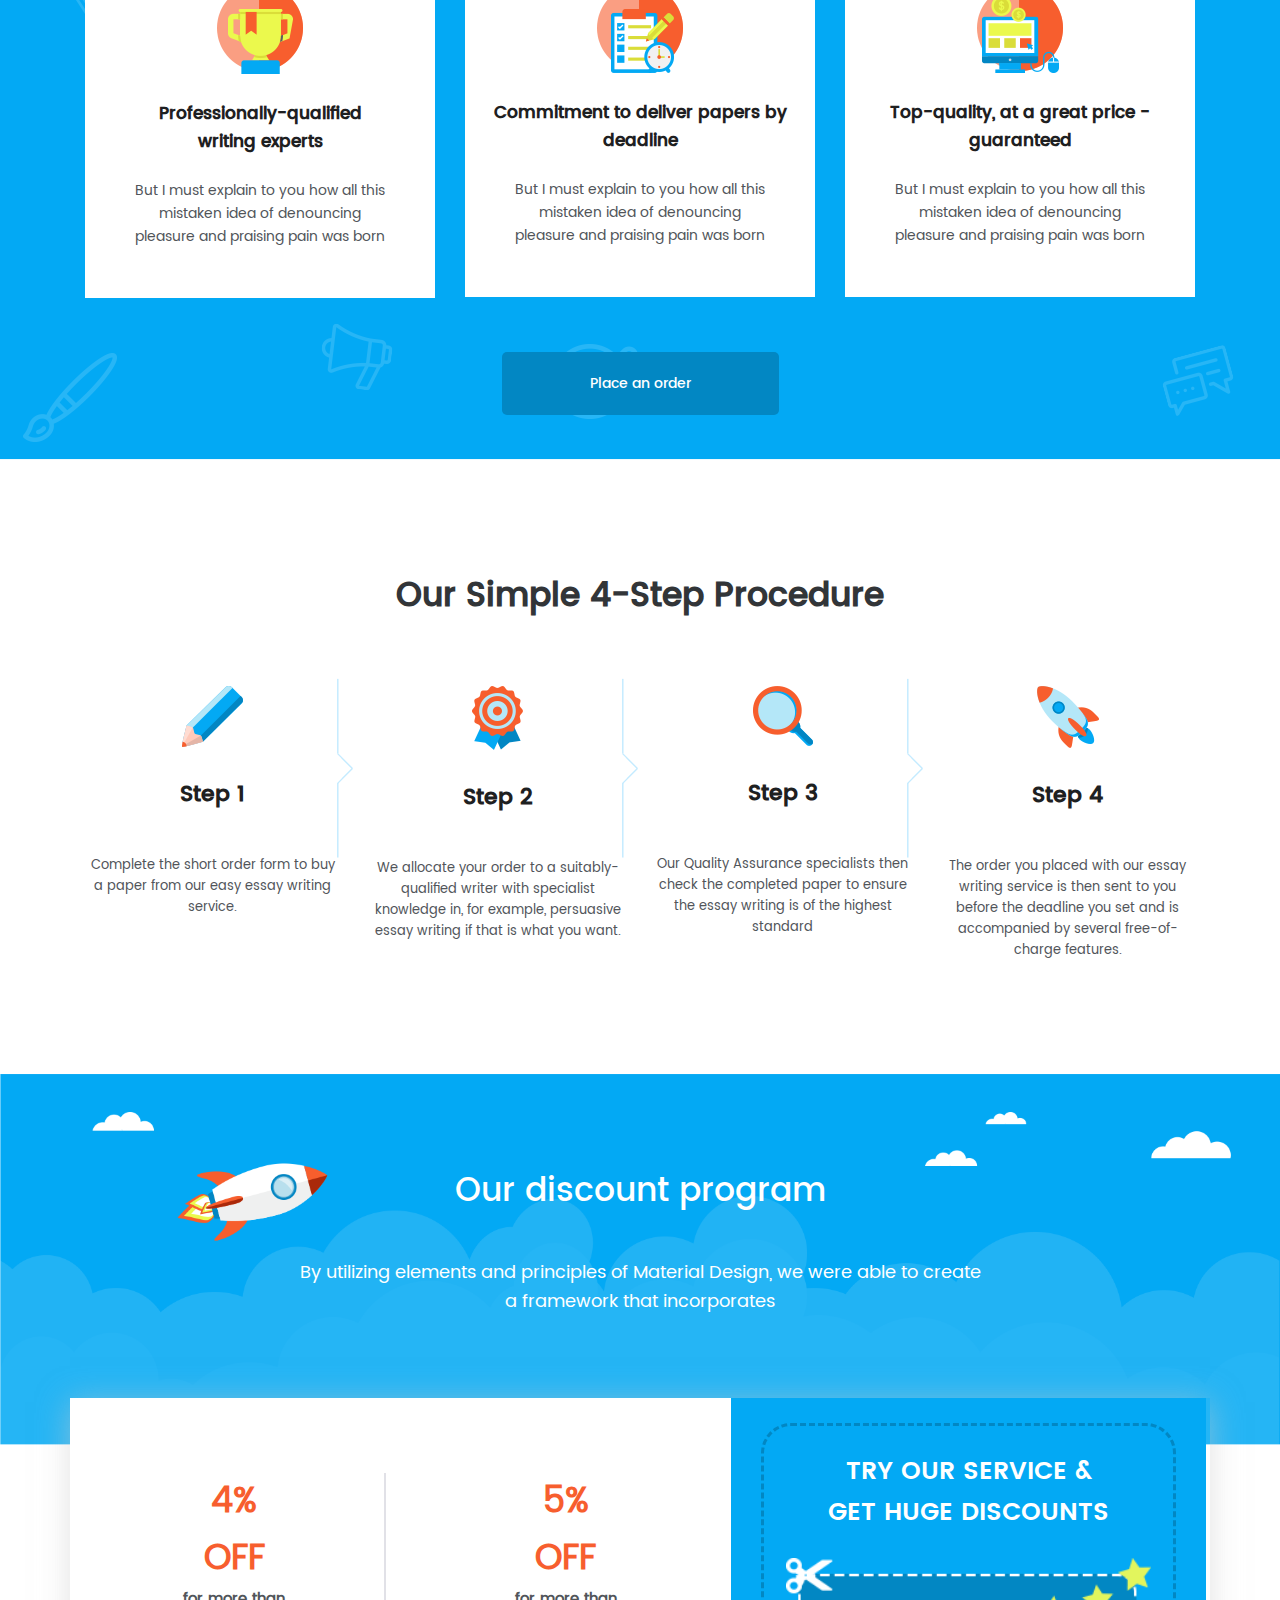
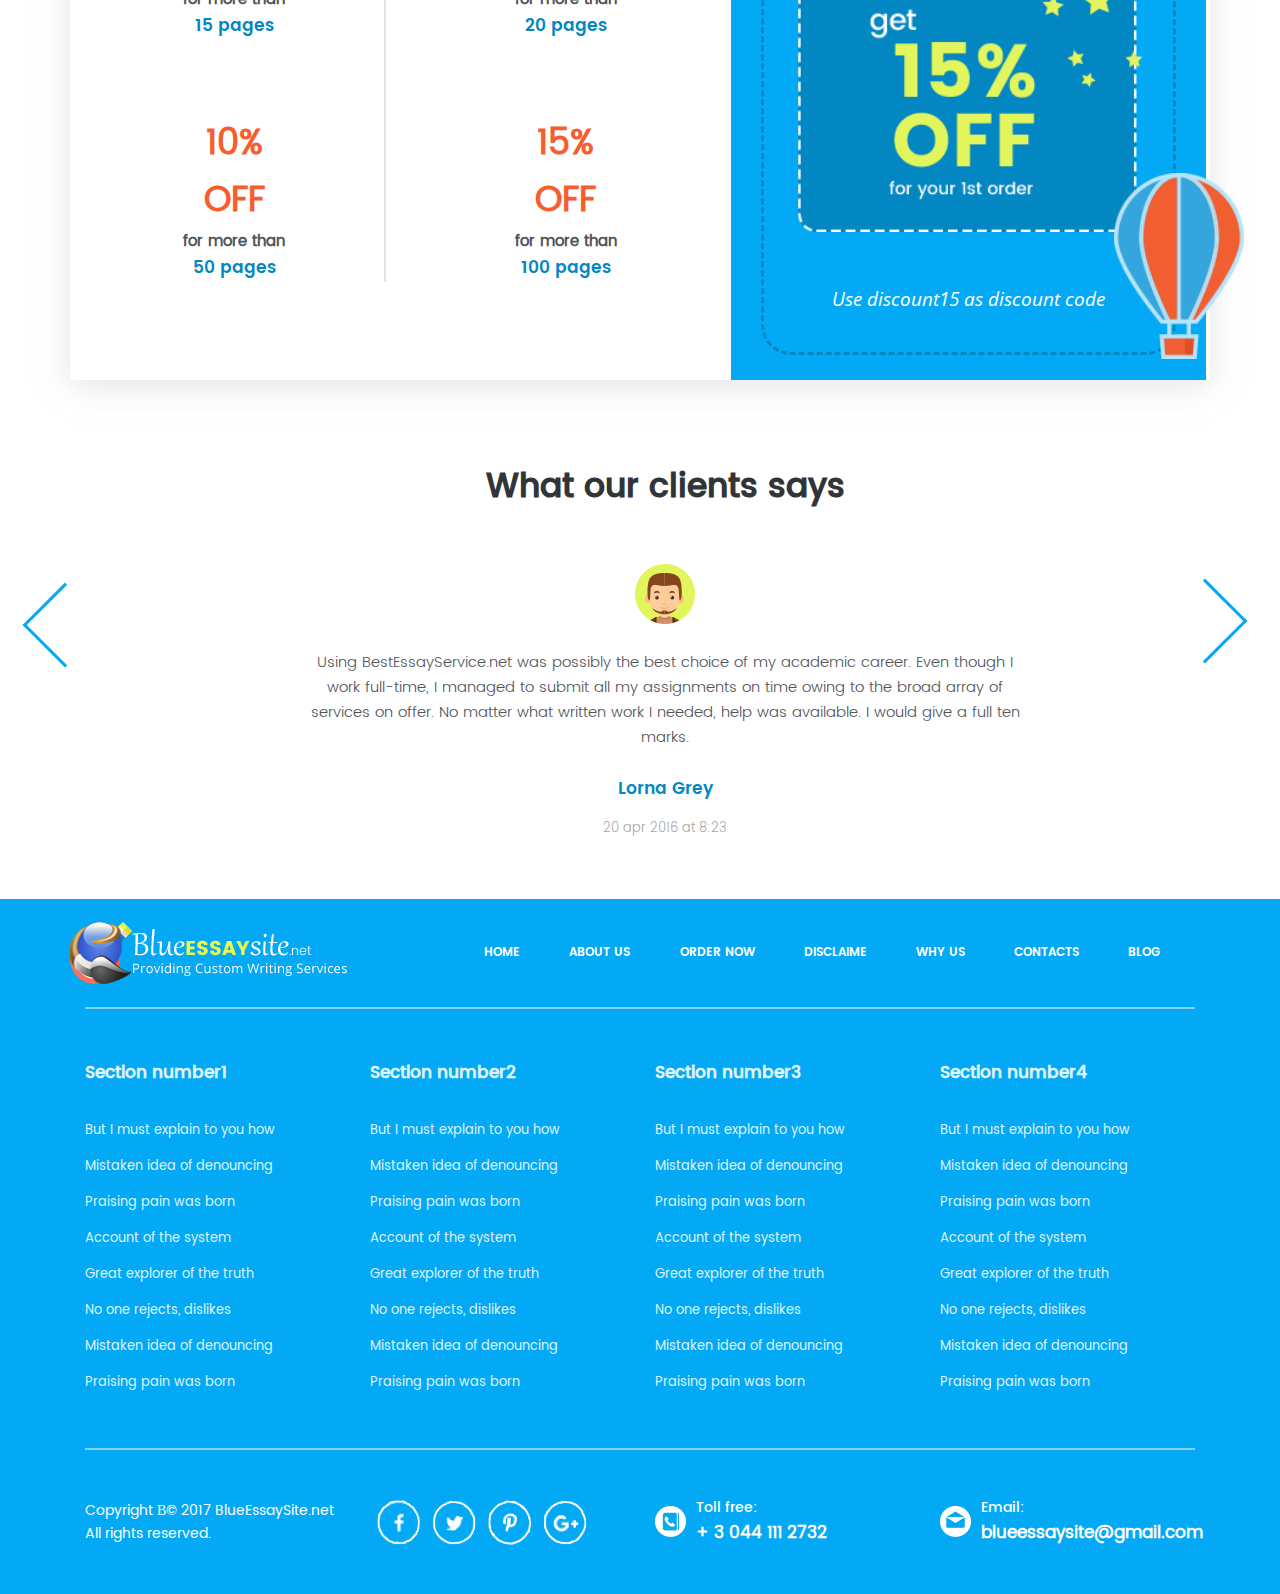
==== commit 6163073b: "v-11" ====
--- a/index.html
+++ b/index.html
@@ -214,10 +214,115 @@
                     </div>
                 </div>
             </div>
-            
-        </div>
-        <p>test</p>
+        </div>
+        <div class="container-fluid testimonials">
+            <div class="container ">
+                <div class="row function">
+                    <div class="col-1"></div>
+                    <div class="col-8 ">
+                        <h2>What our clients says</h2>
+                        <img src="imeges/avat.png" alt="">
+                        <p>Using BestEssayService.net was possibly the best choice of my academic career. Even though I work full-time, I managed to submit all my assignments on time owing to the broad array of services on offer. No matter what written work I needed, help was available. I would give a full ten marks.</p>
+                        <h5>Lorna Grey</h5>
+                        <span>20 apr 2016 at 8:23 </span>
+                    </div>
+                    <div class="col-3"></div>
+                </div>
+            </div>
+        </div>
     </main>
+    <footer>
+        <div class="container-fluid footer">
+            <div class="container">
+                <div class="row top ">
+                    <div class="col-4">
+                        <img src="imeges/header-top_icon-logo.png" alt="">
+                        <img src="imeges/header-topProviding-Custom-Writing-Services.png" alt="">
+                    </div>
+                    <div class="col-auto"><a href="#"> Home</a></div>
+                    <div class="col-auto"><a href="#">about us</a></div>
+                    <div class="col-auto"><a href="#">Order now</a></div>
+                    <div class="col-auto"><a href="#">Disclaime</a></div>
+                    <div class="col-auto"><a href="#">Why Us</a></div>
+                    <div class="col-auto"><a href="#">Contacts</a></div>
+                    <div class="col-auto"><a href="#">Blog</a></div>
+                </div>
+                <hr>
+                <div class="row main">
+                    <div class="col-3">
+                        <h5>Section number1</h5>
+                        <ul>
+                            <li>But I must explain to you how </li>
+                            <li>Mistaken idea of denouncing </li>
+                            <li>Praising pain was born</li>
+                            <li>Account of the system</li>
+                            <li>Great explorer of the truth</li>
+                            <li>No one rejects, dislikes</li>
+                            <li>Mistaken idea of denouncing </li>
+                            <li>Praising pain was born</li>
+                        </ul>
+                    </div>
+                    <div class="col-3">
+                        <h5>Section number2</h5>
+                        <ul>
+                            <li>But I must explain to you how </li>
+                            <li>Mistaken idea of denouncing </li>
+                            <li>Praising pain was born</li>
+                            <li>Account of the system</li>
+                            <li>Great explorer of the truth</li>
+                            <li>No one rejects, dislikes</li>
+                            <li>Mistaken idea of denouncing </li>
+                            <li>Praising pain was born</li>
+                        </ul>
+                    </div>
+                    <div class="col-3">
+                        <h5>Section number3</h5>
+                        <ul>
+                            <li>But I must explain to you how </li>
+                            <li>Mistaken idea of denouncing </li>
+                            <li>Praising pain was born</li>
+                            <li>Account of the system</li>
+                            <li>Great explorer of the truth</li>
+                            <li>No one rejects, dislikes</li>
+                            <li>Mistaken idea of denouncing </li>
+                            <li>Praising pain was born</li>
+                        </ul>
+                    </div>
+                    <div class="col-3">
+                        <h5>Section number4</h5>
+                        <ul>
+                            <li>But I must explain to you how </li>
+                            <li>Mistaken idea of denouncing </li>
+                            <li>Praising pain was born</li>
+                            <li>Account of the system</li>
+                            <li>Great explorer of the truth</li>
+                            <li>No one rejects, dislikes</li>
+                            <li>Mistaken idea of denouncing </li>
+                            <li>Praising pain was born</li>
+                        </ul>
+                    </div>
+                </div>
+                <hr>
+                <div class="row bottom">
+                    <div class="col-3">
+                        <p>Copyright В© 2017 BlueEssaySite.net <br>All rights reserved.</p>
+                    </div>
+                    <div class="col-3">
+                        <img src="imeges/Безымянный.png" alt="">
+                    </div>
+                    <div class="col-3">
+                        <img src="imeges/bookt.png" alt="">
+                        <p>Toll free:<br><a href="#">+ 3 044 111 2732</a></p>
+                    </div>
+                    <div class="col-3">
+                        <img src="imeges/mail.png" alt="">
+                        <p>Email:<br><a href="#">blueessaysite@gmail.com</a></p>
+                    </div>
+                </div>
+            </div>
+                
+         </div>
+    </footer>
 
     
     
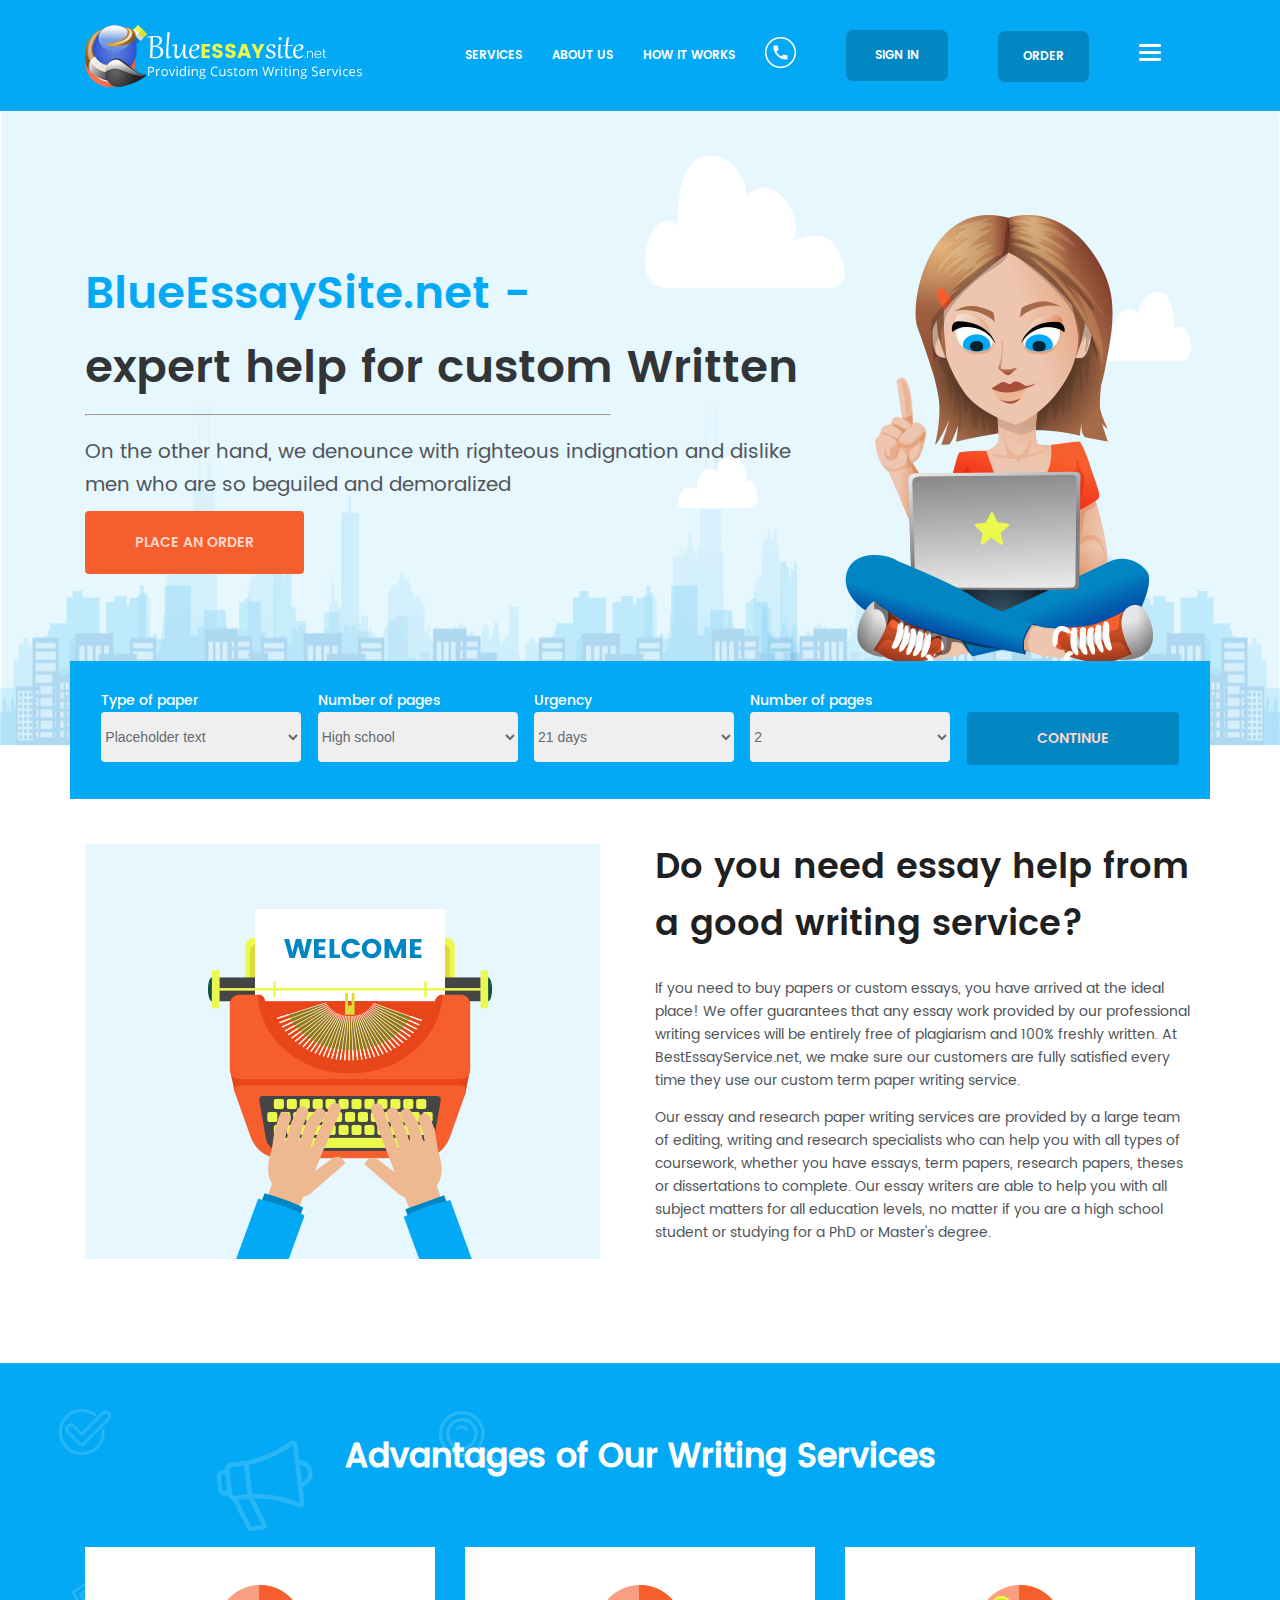
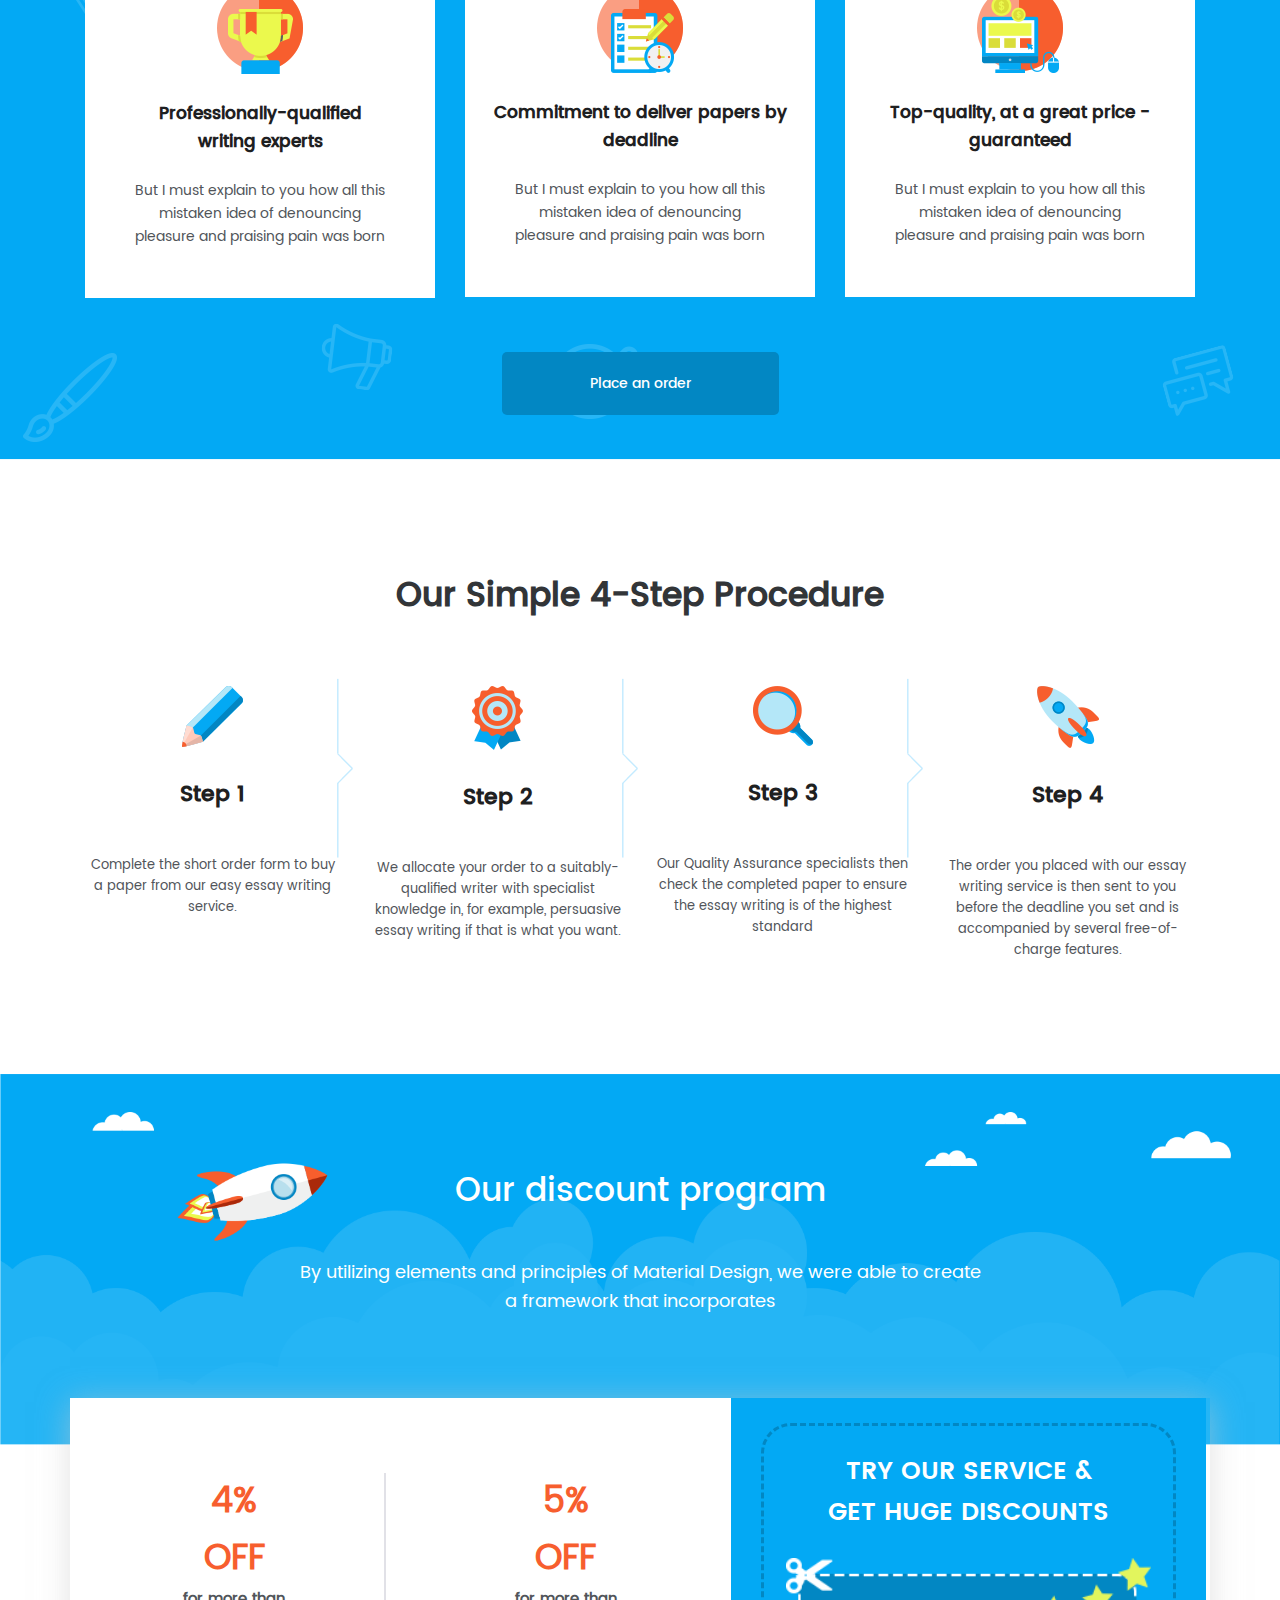
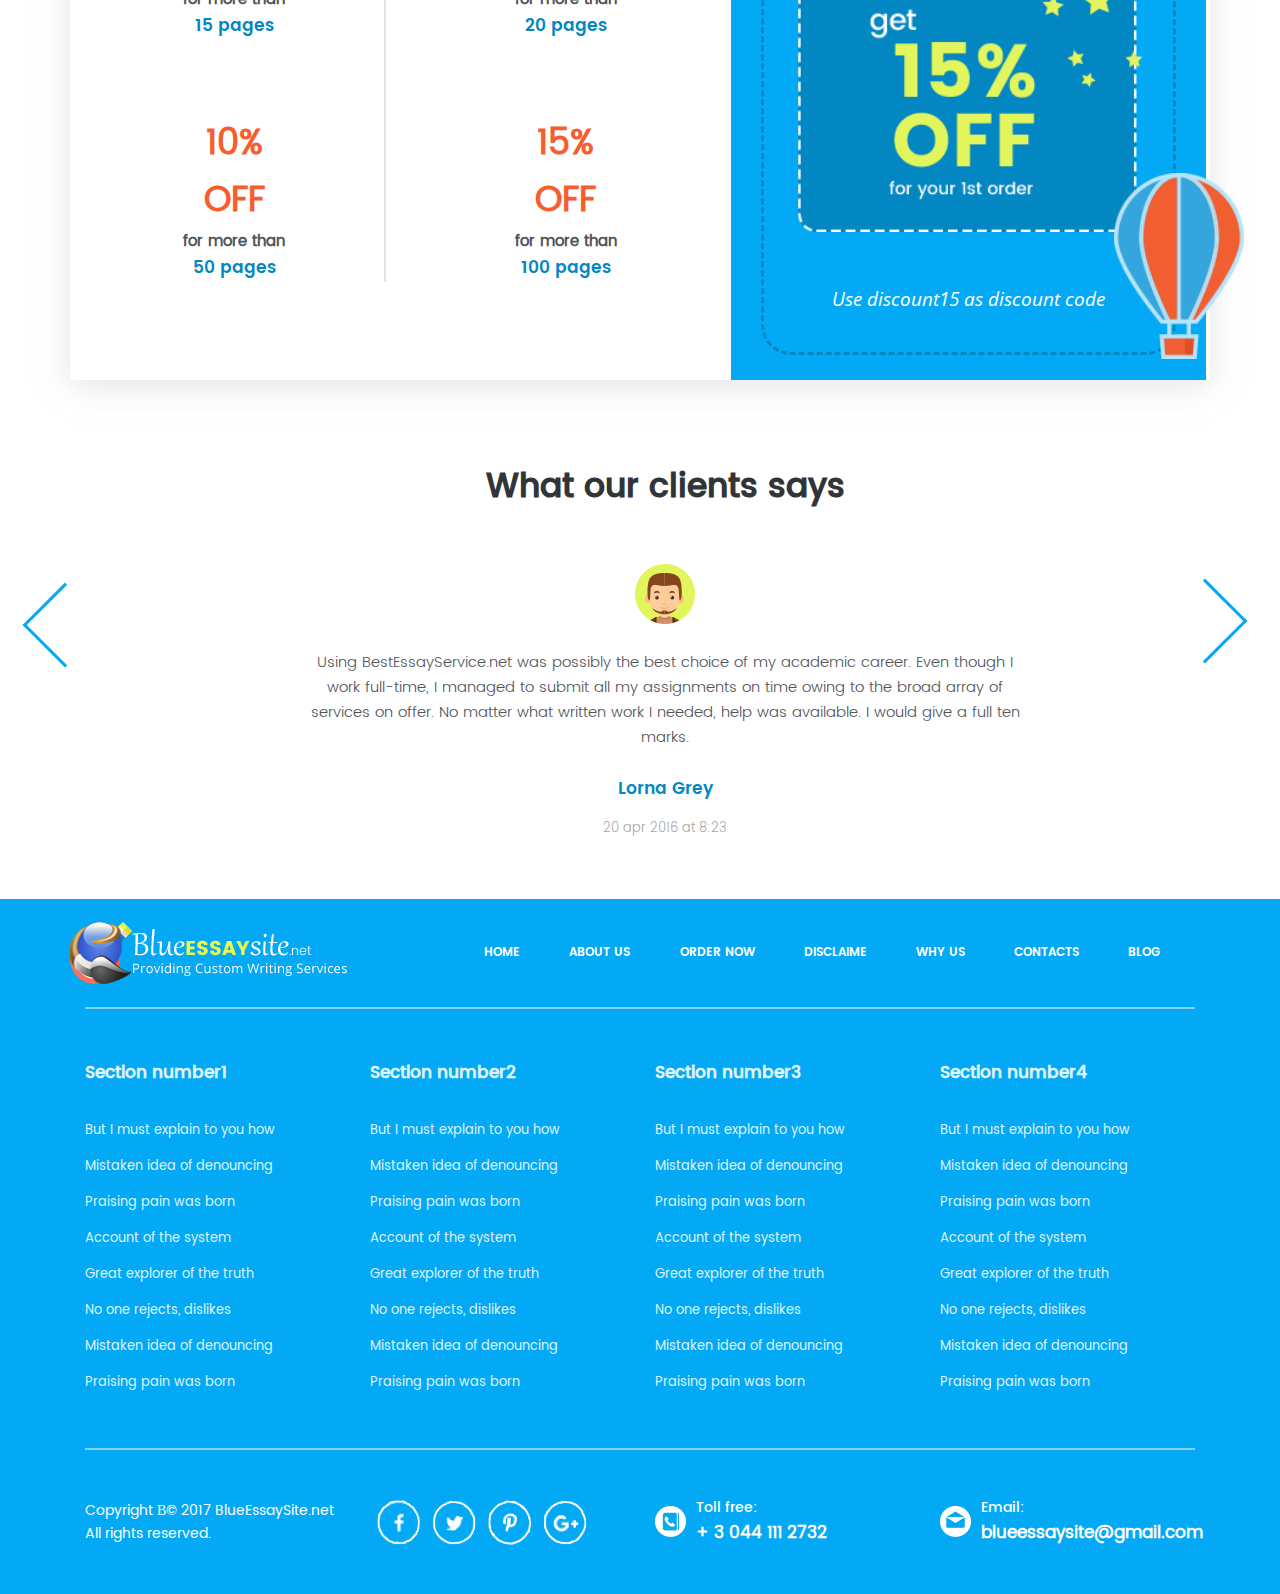
==== commit f6104be9: "production" ====
--- a/index.html
+++ b/index.html
@@ -308,14 +308,14 @@
                         <p>Copyright В© 2017 BlueEssaySite.net <br>All rights reserved.</p>
                     </div>
                     <div class="col-3">
-                        <img src="imeges/Безымянный.png" alt="">
-                    </div>
-                    <div class="col-3">
-                        <img src="imeges/bookt.png" alt="">
+                        <img src="imeges/Безымянный.png" alt="img">
+                    </div>
+                    <div class="col-3">
+                        <img src="imeges/bookt.png" alt="img">
                         <p>Toll free:<br><a href="#">+ 3 044 111 2732</a></p>
                     </div>
                     <div class="col-3">
-                        <img src="imeges/mail.png" alt="">
+                        <img src="imeges/mail.png" alt="img">
                         <p>Email:<br><a href="#">blueessaysite@gmail.com</a></p>
                     </div>
                 </div>
